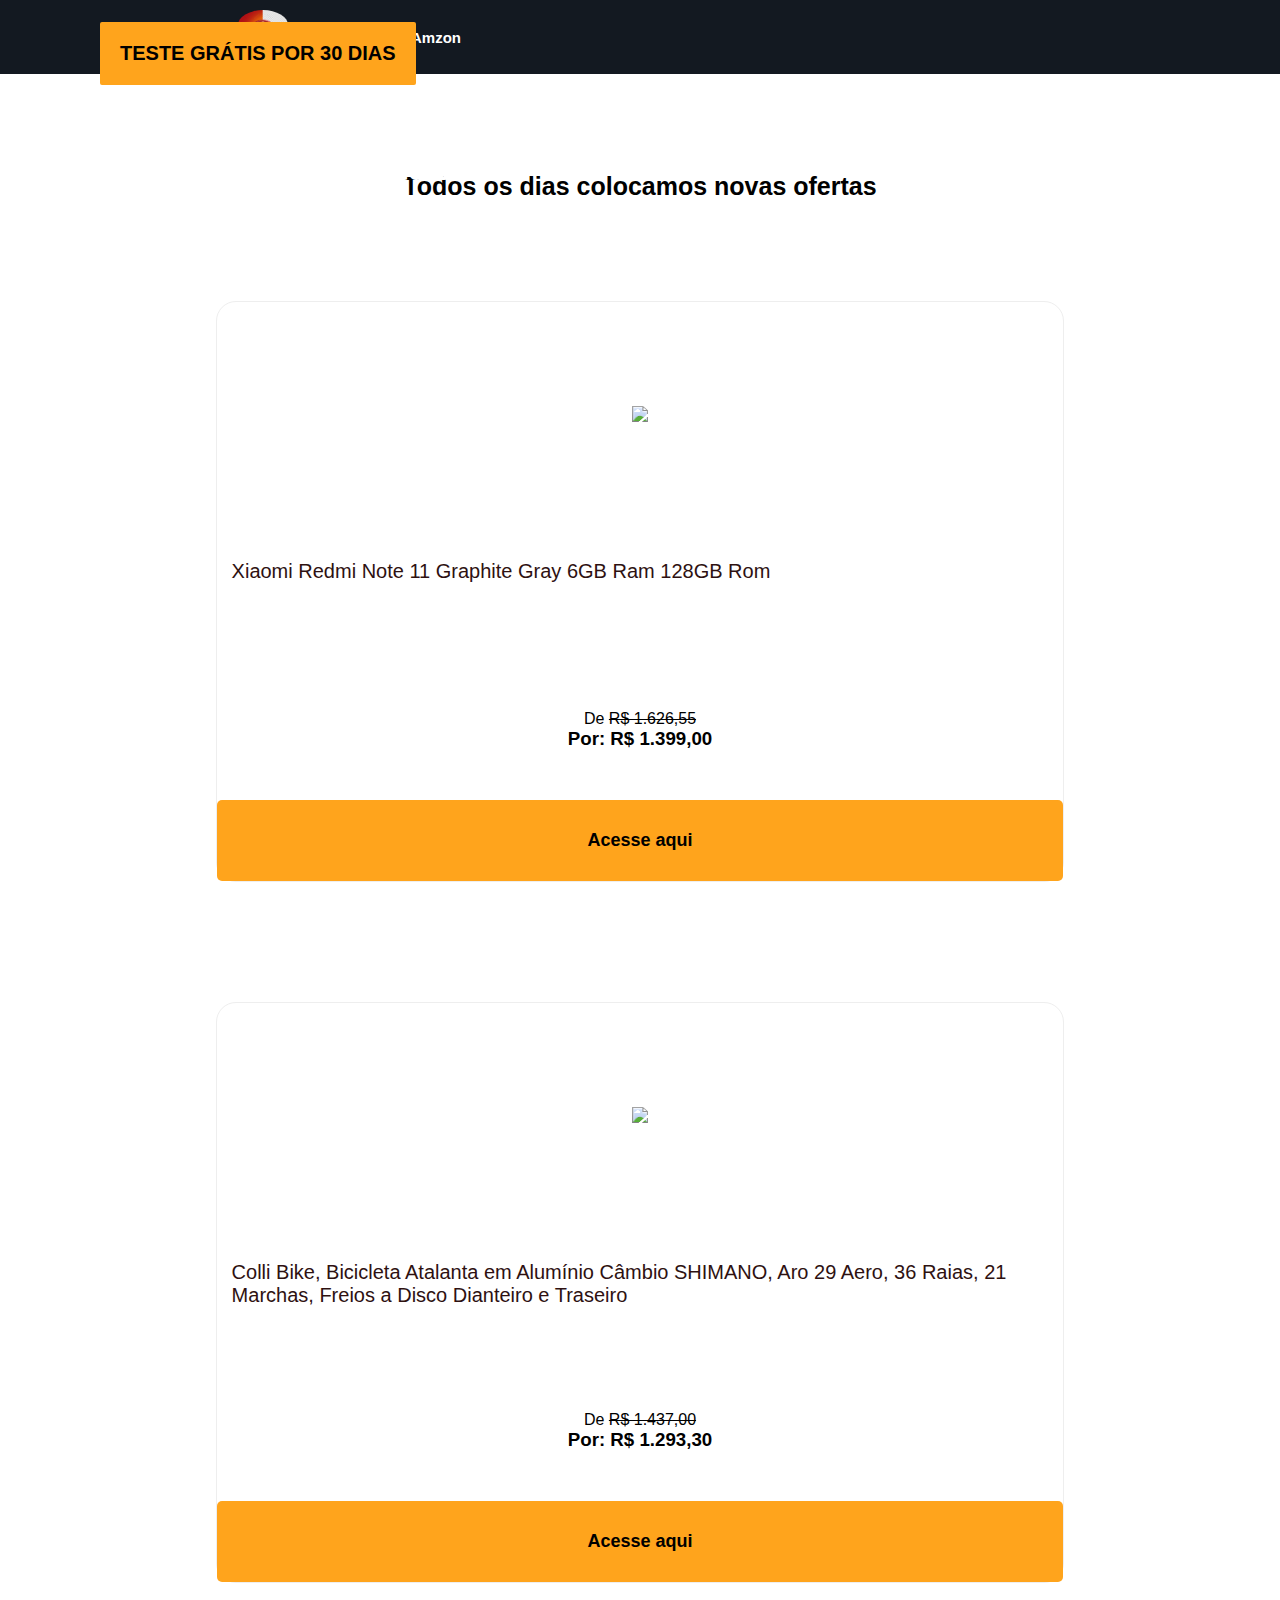
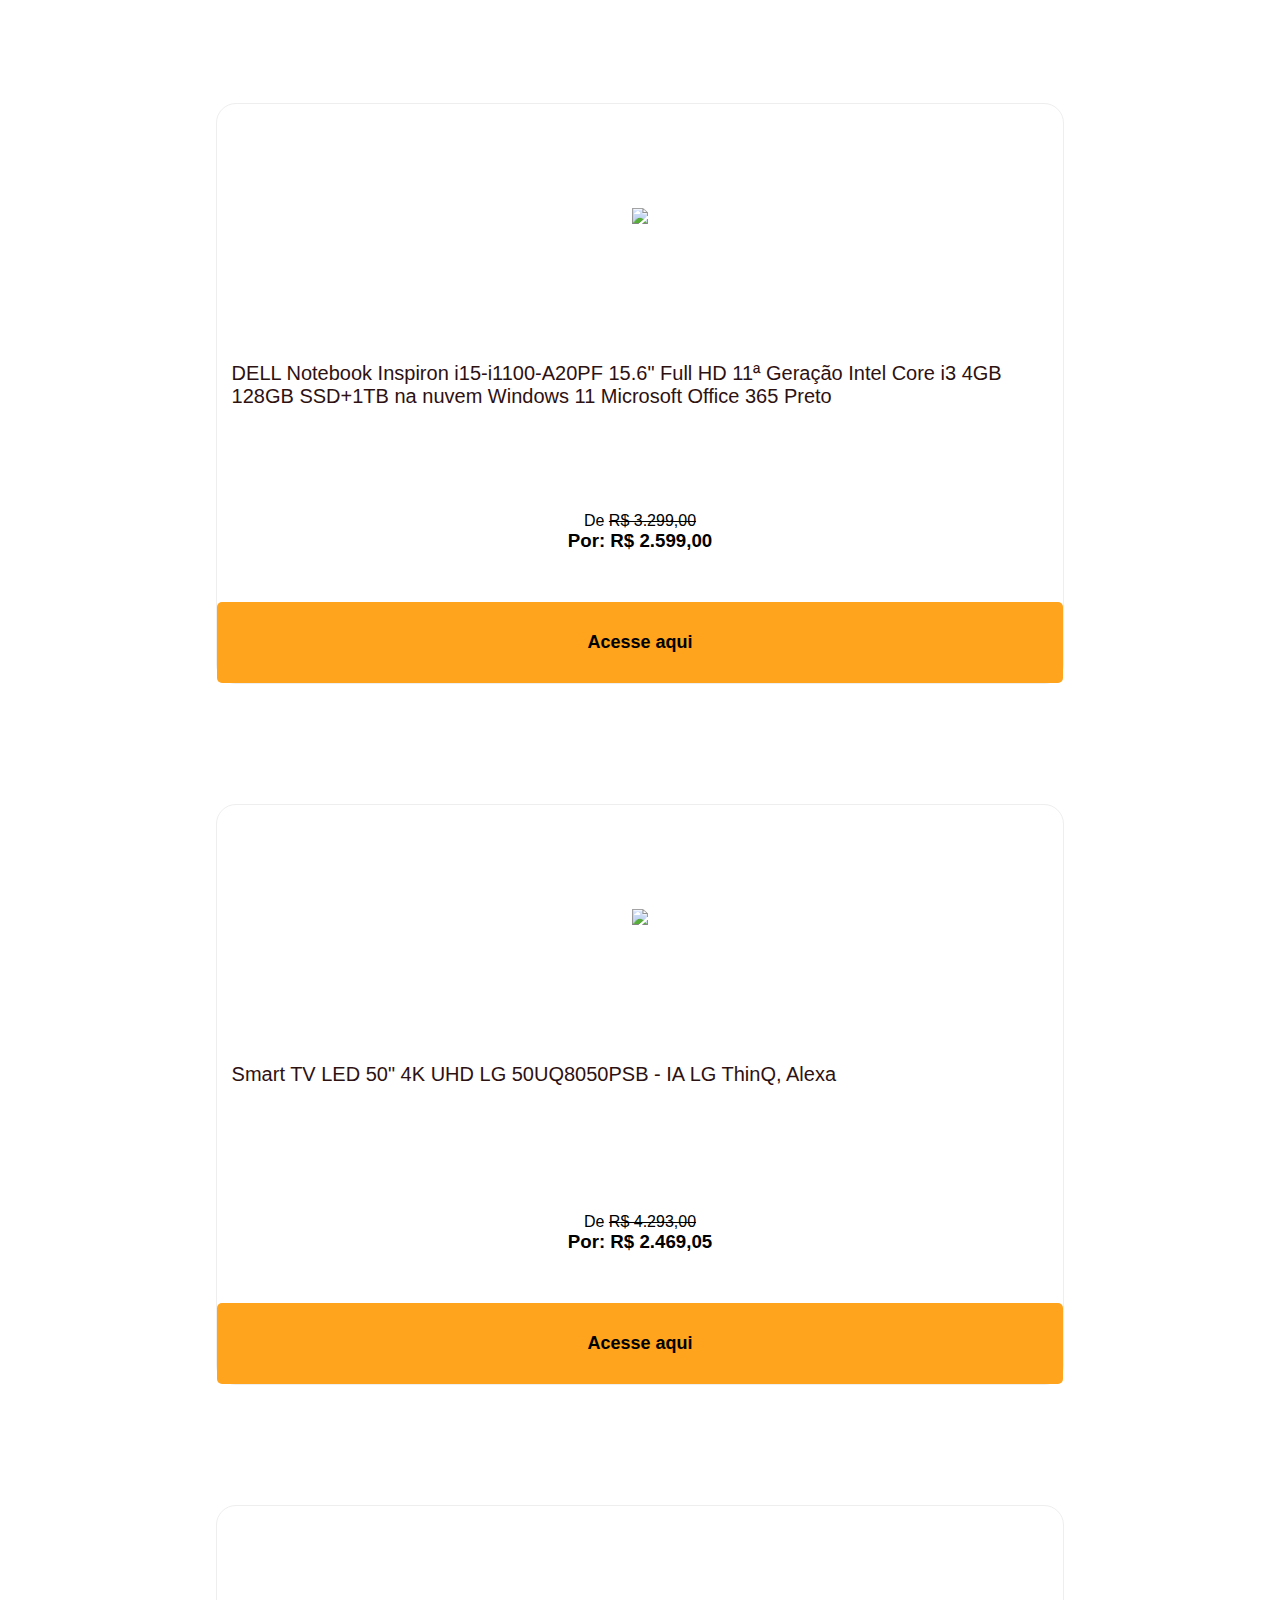
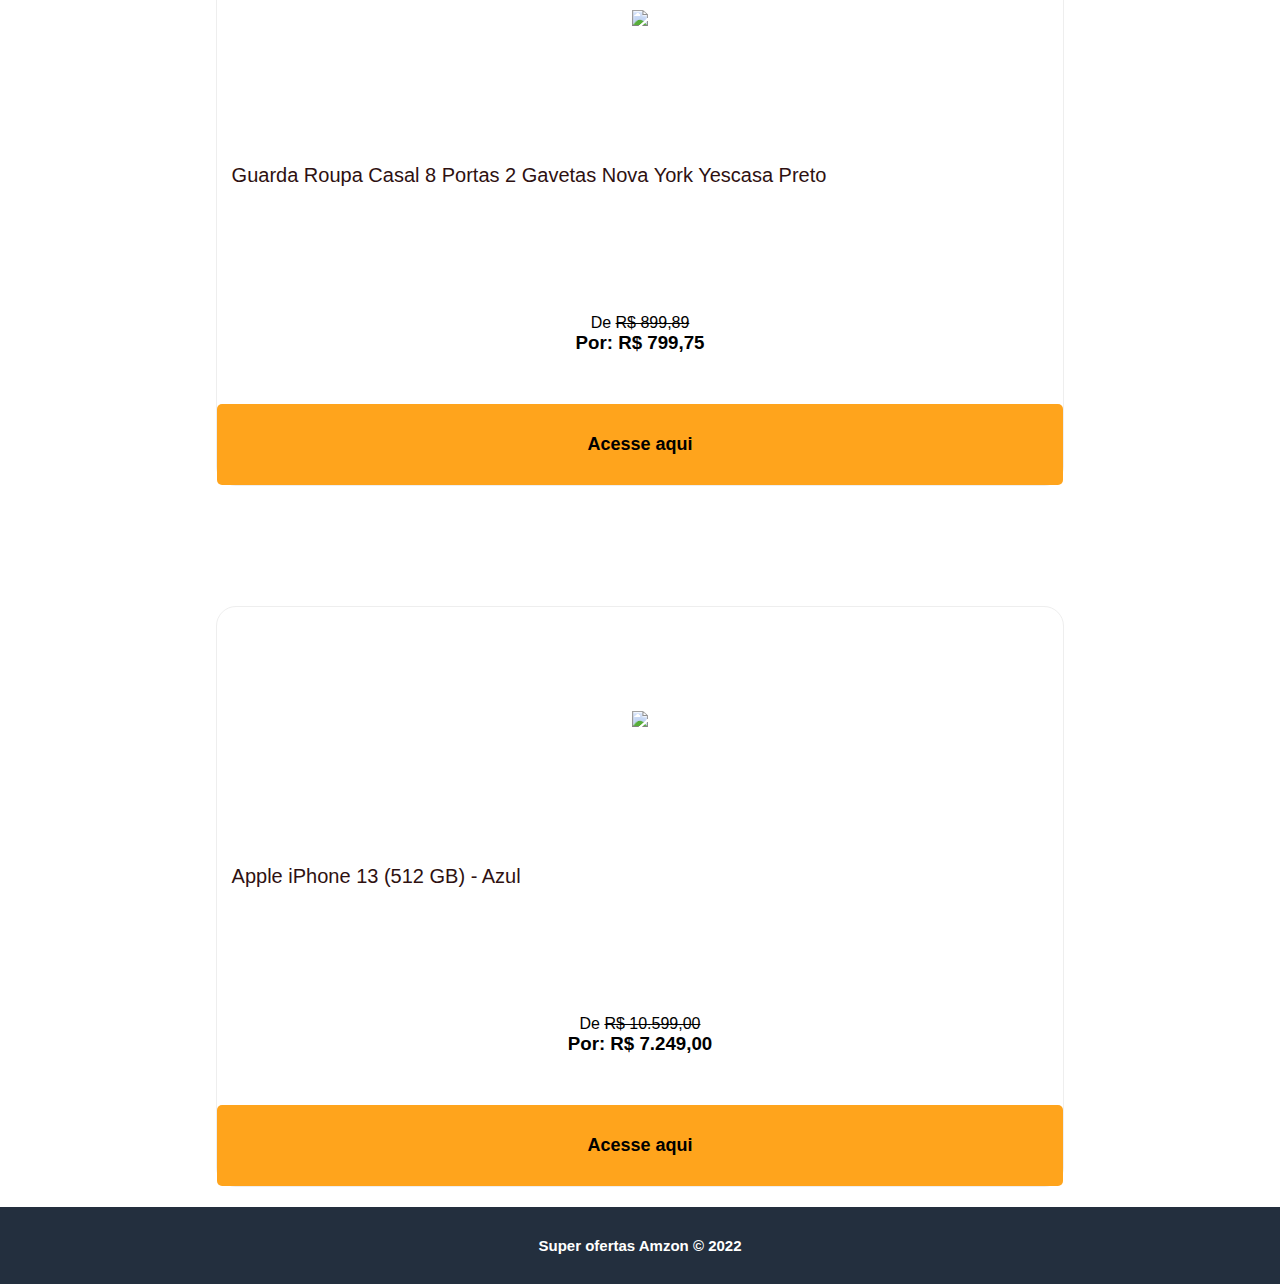
==== index.html @ 16a6f819 "Mudança no tamanho da logo" ====
<!DOCTYPE html>
<html lang="pt-br">

<head>
    <meta charset="UTF-8">
    <meta http-equiv="X-UA-Compatible" content="IE=edge">
    <meta name="viewport" content="width=device-width, initial-scale=1.0">
    <link rel="shortcut icon" href="/img/favicon.ico" type="image/x-icon" />
    <link rel="stylesheet" href="style.css">
    <title>Super Ofertas Amazon</title>
</head>

<body>
    <header>
        <div class="container-logo">
            <div><img class="logo-img" src="/img/logo-site.png" alt=""></div>
            <div class="logo-texto">
                <h1 style="font-size:15px ;">Super Ofertas Amzon</h1>
            </div>
        </div>
        <!--Container logo-->

        <div class="menu">
            <ul>
                <li><a href="index.html"><ion-icon name="home-outline"></ion-icon></a></li>
                <li><a href="sobre.html"><ion-icon name="information-circle-outline"></ion-icon></a></li>
            </ul>

        </div>
    </header>
        
        <div class="card-prime">
            <img class="img-prime" src="https://m.media-amazon.com/images/G/32/prime/Merchandising/2021_Graphics/BR_Prime-landing_Hero_2048x696_1._CB643850505_.jpg" alt="">
            <h1>Frete GRÁTIS ilimitado e entretenimento com o Amazon Prime </h1>
            <a href="https://amzn.to/3VxZOIE" target="_blank">Teste grátis por 30 dias</a>
        </div>


    <section class="catalogo">
        <h3 class="promo">Todos os dias colocamos novas ofertas</h3>
        <div id="produtos">
            
        </div>
        
    </section>

    <script>

        const itens = [
            {
                id: 0,
                nome: 'Xiaomi Redmi Note 11 Graphite Gray 6GB Ram 128GB Rom',
                img: 'https://m.media-amazon.com/images/I/51e3KdrHuCL._AC_SX679_.jpg',
                valorAntes: 'R$ 1.626,55',
                valorAtual: 'R$ 1.399,00',
                url: 'https://amzn.to/3VL67sl'
            },
            {
                id: 1,
                nome: 'Colli Bike, Bicicleta Atalanta em Alumínio Câmbio SHIMANO, Aro 29 Aero, 36 Raias, 21 Marchas, Freios a Disco Dianteiro e Traseiro',
                img: 'https://m.media-amazon.com/images/I/81ULJWAMeNL._AC_SX522_.jpg',
                valorAntes: 'R$ 1.437,00',
                valorAtual: 'R$ 1.293,30',
                url: 'https://amzn.to/3iyf5eb'
            },
            {
                id: 2,
                nome: 'DELL Notebook Inspiron i15-i1100-A20PF 15.6" Full HD 11ª Geração Intel Core i3 4GB 128GB SSD+1TB na nuvem Windows 11 Microsoft Office 365 Preto',
                img: 'https://m.media-amazon.com/images/I/61OMkYOtpFL._AC_SX679_.jpg',
                valorAntes: 'R$ 3.299,00',
                valorAtual: 'R$ 2.599,00',
                url: 'https://amzn.to/3B6YDIm'
            },
            {
                id: 3,
                nome: 'Smart TV LED 50" 4K UHD LG 50UQ8050PSB - IA LG ThinQ, Alexa',
                img: 'https://m.media-amazon.com/images/I/71BN+Zw9I0L._AC_SX679_.jpg',
                valorAntes: 'R$ 4.293,00',
                valorAtual: 'R$ 2.469,05',
                url: 'https://amzn.to/3OV8eaM'
            },
            {
                id: 4,
                nome: 'Guarda Roupa Casal 8 Portas 2 Gavetas Nova York Yescasa Preto',
                img: 'https://m.media-amazon.com/images/I/611hmoFckfL._AC_SX522_.jpg',
                valorAntes: 'R$ 899,89',
                valorAtual: 'R$ 799,75',
                url: 'https://amzn.to/3XKSPOp'
                
            },
            {
                id: 5,
                nome: 'Apple iPhone 13 (512 GB) - Azul',
                img: 'https://m.media-amazon.com/images/I/41NJziOSFvL._AC_SX679_.jpg',
                valorAntes: 'R$ 10.599,00',
                valorAtual: 'R$ 7.249,00',
                url: 'https://amzn.to/3isZkFk'
            },
        ]


        inicializarLoja = () => {
            var containerProdutos = document.getElementById('produtos')
            itens.map((val) => {
                containerProdutos.innerHTML += `
                
                <div class="produto-single">
                    <div class= "card-img">
                        <img class= "img-site" src="`+ val.img + `">
                    </div>
                    <p class= "valNome">`+ val.nome + `</p>
                    <h4 style= "margin-top: 70px; font-weight: 300; ">De <s>`+ val.valorAntes +`</s></h4>
                    <h3 style= "padding-bottom: 50px">Por: `+val.valorAtual +`</h3>
                    <a class= "acesse-aqui" href="`+ val.url +`" target= _blank>Acesse aqui </a>
                </div>
                
                `
            })
        }
        inicializarLoja();

        
    </script>
    <footer>
        <h2>Super ofertas Amzon © 2022</h2>

    </footer>
    <script type="module" src="https://unpkg.com/ionicons@5.5.2/dist/ionicons/ionicons.esm.js"></script>
    <script nomodule src="https://unpkg.com/ionicons@5.5.2/dist/ionicons/ionicons.js"></script>
    
</body>

</html>
---- style.css ----
@import url('https://fonts.cdnfonts.com/css/amazon-ember');

*{
    padding: 0;
    margin: 0;
    box-sizing: border-box;
    font-family: 'Amazon Ember Cd RC', sans-serif;
}

header{
    width: 100%;
    background-color:  #131921;
    display: flex;
    justify-content: space-around;
    align-items: center;
    

}

h2{
    background-color: #232F3E;
    padding: 10px 0;
    text-align: center;
    color: white;
}

.logo-img{
    width: 50px;
    max-width: 100%;
    height: auto;
    border-radius: 25px;
    padding: 10px 0;
}

.container-logo{
    display: flex;
    align-items: center;
}

.logo-texto{
    margin-left: 20px;
    color: white;
}

.menu li{
    display: inline-block;
    margin: 0 10px;
}

.menu li a{
    font-size: 20px;
    text-decoration: none;
    color: white;
    padding: 10px 15px;
    border-radius: 10px;}

.menu li a:hover{
    background-color: black;
    color: white;
}



#produtos {
    
    display: flex;
    flex-wrap: wrap;
    justify-content: center;
    text-align: center;
    max-width: 900px;
    margin: 0 auto;
    padding: 0 2%;
    
}

.produto-single{
    
    width: 32%;
    margin-right: 1%;
    margin-top: 100px;
    margin-bottom: 20px;
    border-radius: 20px;
    border: 1px solid rgb(238, 238, 238);
}

.produto-single p{
   display: block;
   text-align: left;
    color: #2E1111;
   padding-top: 20px;
   margin: 15px;
   height: 5em;
}

.produto-single a{
    text-decoration: none;
    color: black;
    background-color: #FFA41C;
    text-align: center;
    display: block;
    padding: 10px 0;
    font-size: 18px;
    border-radius: 5px;
    font-weight: bold;

    
}
.card-img{
    
    display: flex;
    flex-wrap: wrap;
    align-items: center;
    justify-content: center;
    width: 223px;
    height: 223px;
    margin: 0 auto;

}



.img-site{
    max-width: 100%;
    max-height: 100%;
   
    
}

.valNome{
    font-size: 20px;
    font-stretch: extra-condensed;
}


.promo{
    text-align: center;
    margin-top: 80px;
    font-size: 25px;
  
}

.card-prime{
    
    position: relative;
    display: inline-block;
    width: 100%;
}


.img-prime{
    max-width: 100%;
    height: auto;
}

.card-prime h1{
    position: absolute;
    font-size: 30px;
    top: 50px;
    padding: 20px;
    width: 600px;
    text-align: left;
    color: white;
    font-size: 40px;

}

.card-prime a{
    max-width: 100%;
    position: absolute;
    left: 100px;
    bottom: 40%;
    text-decoration: none;
    background-color: #FFA41C;
    color:black ;
    padding: 20px;
    border-radius: 2px;
    text-transform: uppercase;
    font-weight: bold;
    font-size: 20px;
}


footer{
background-color: #232F3E;
text-align: center;
color: white;
padding: 20px;
}

footer h2{
    font-size: 15px;

}



@media screen and (max-width: 1300px){
    .produto-single{
        width: 100%;
        margin-right: 0;
    
    }
    *{
        max-width: 100%;
        margin-right: 0;
    }
    .img-prime{
        max-width: 100%;
        height: 700px;
        background-size: cover;
        
    }
    .produto-single a{
        padding: 30px;
    }
    .menu li a{
        display: inline-block;
    }
    
}
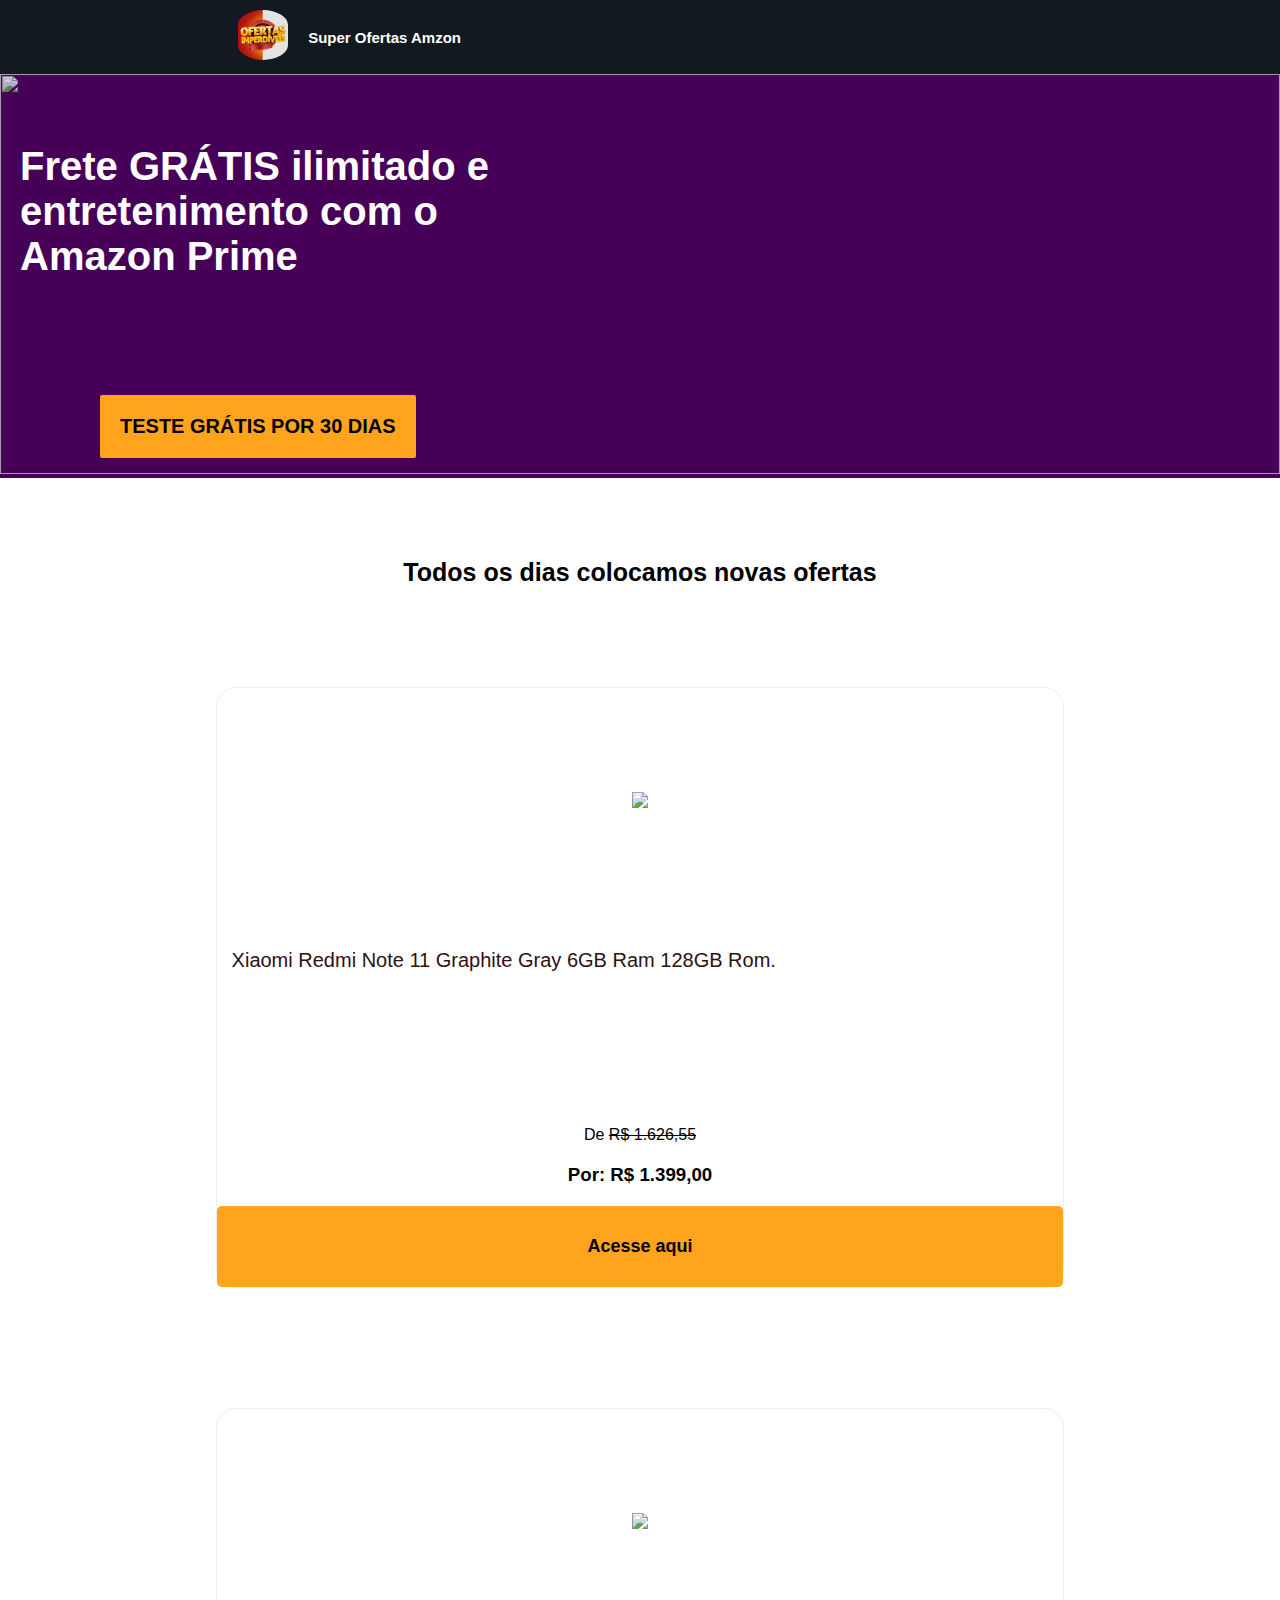
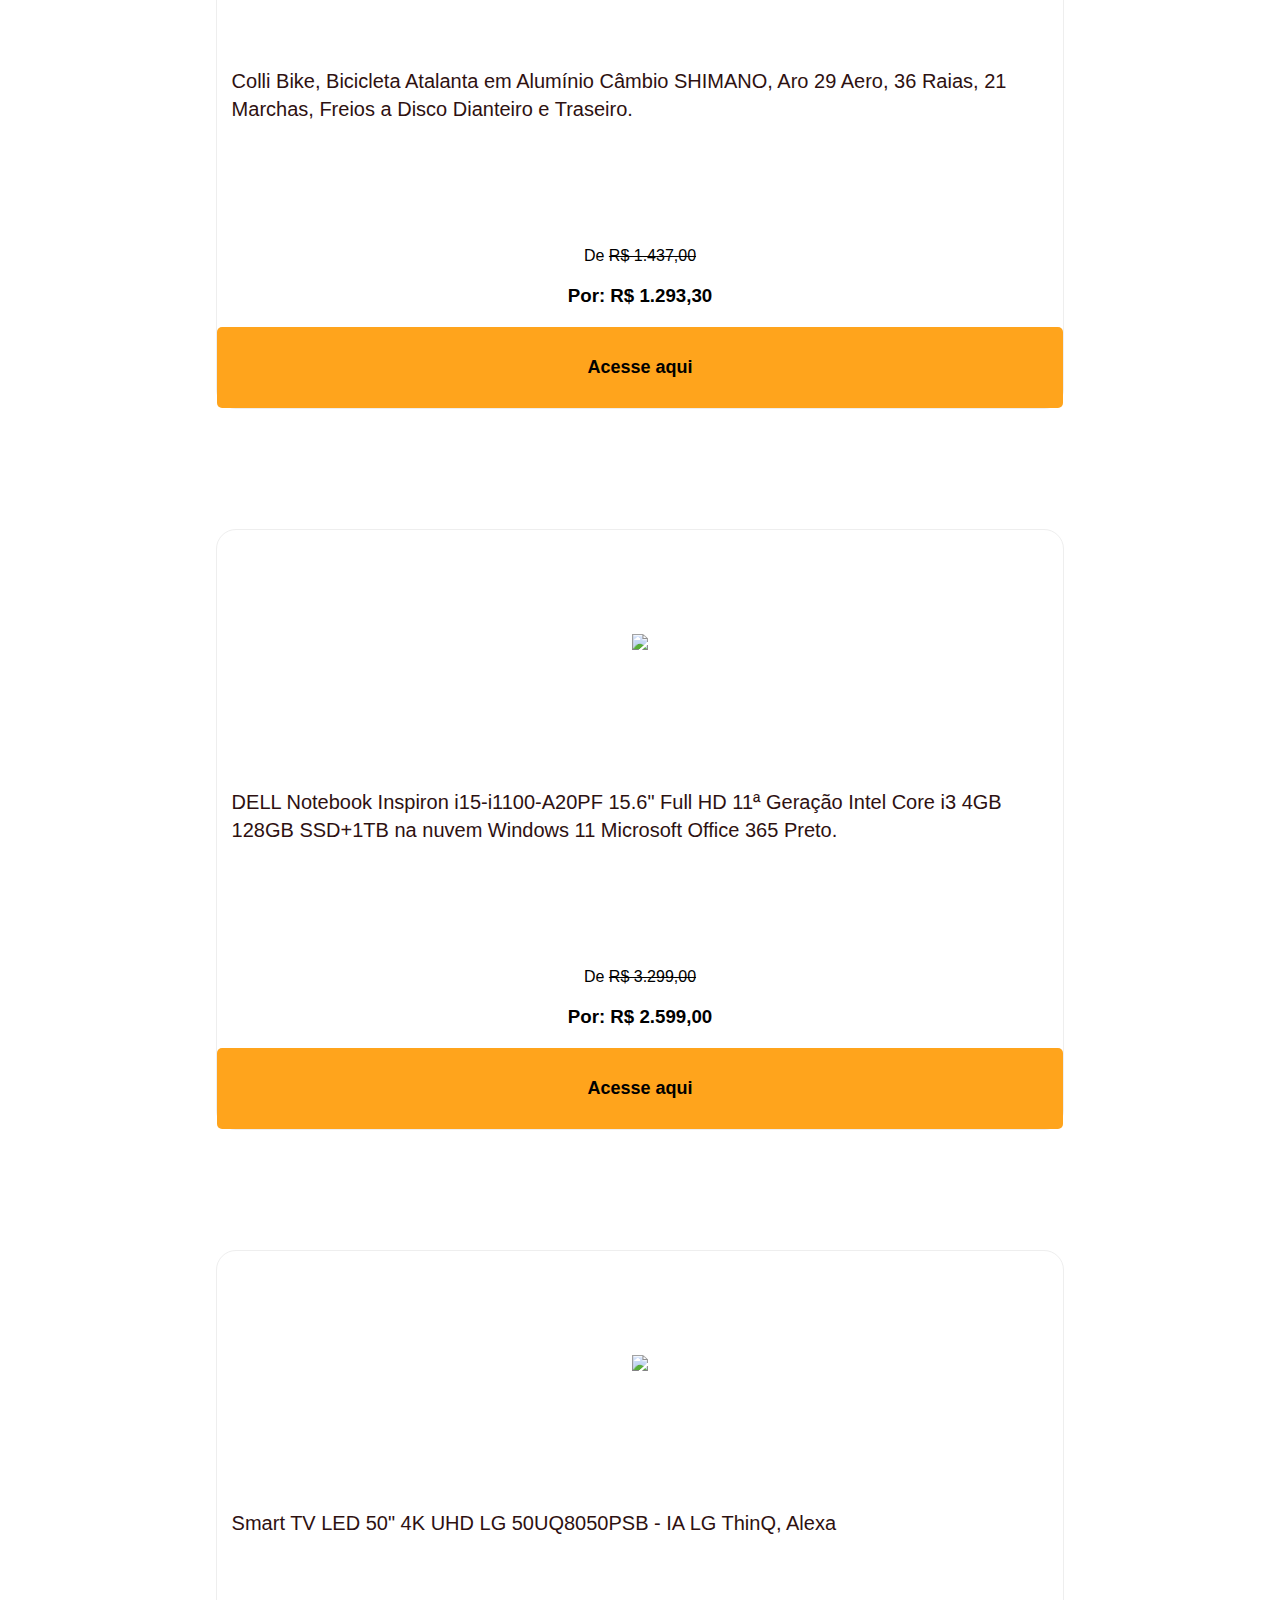
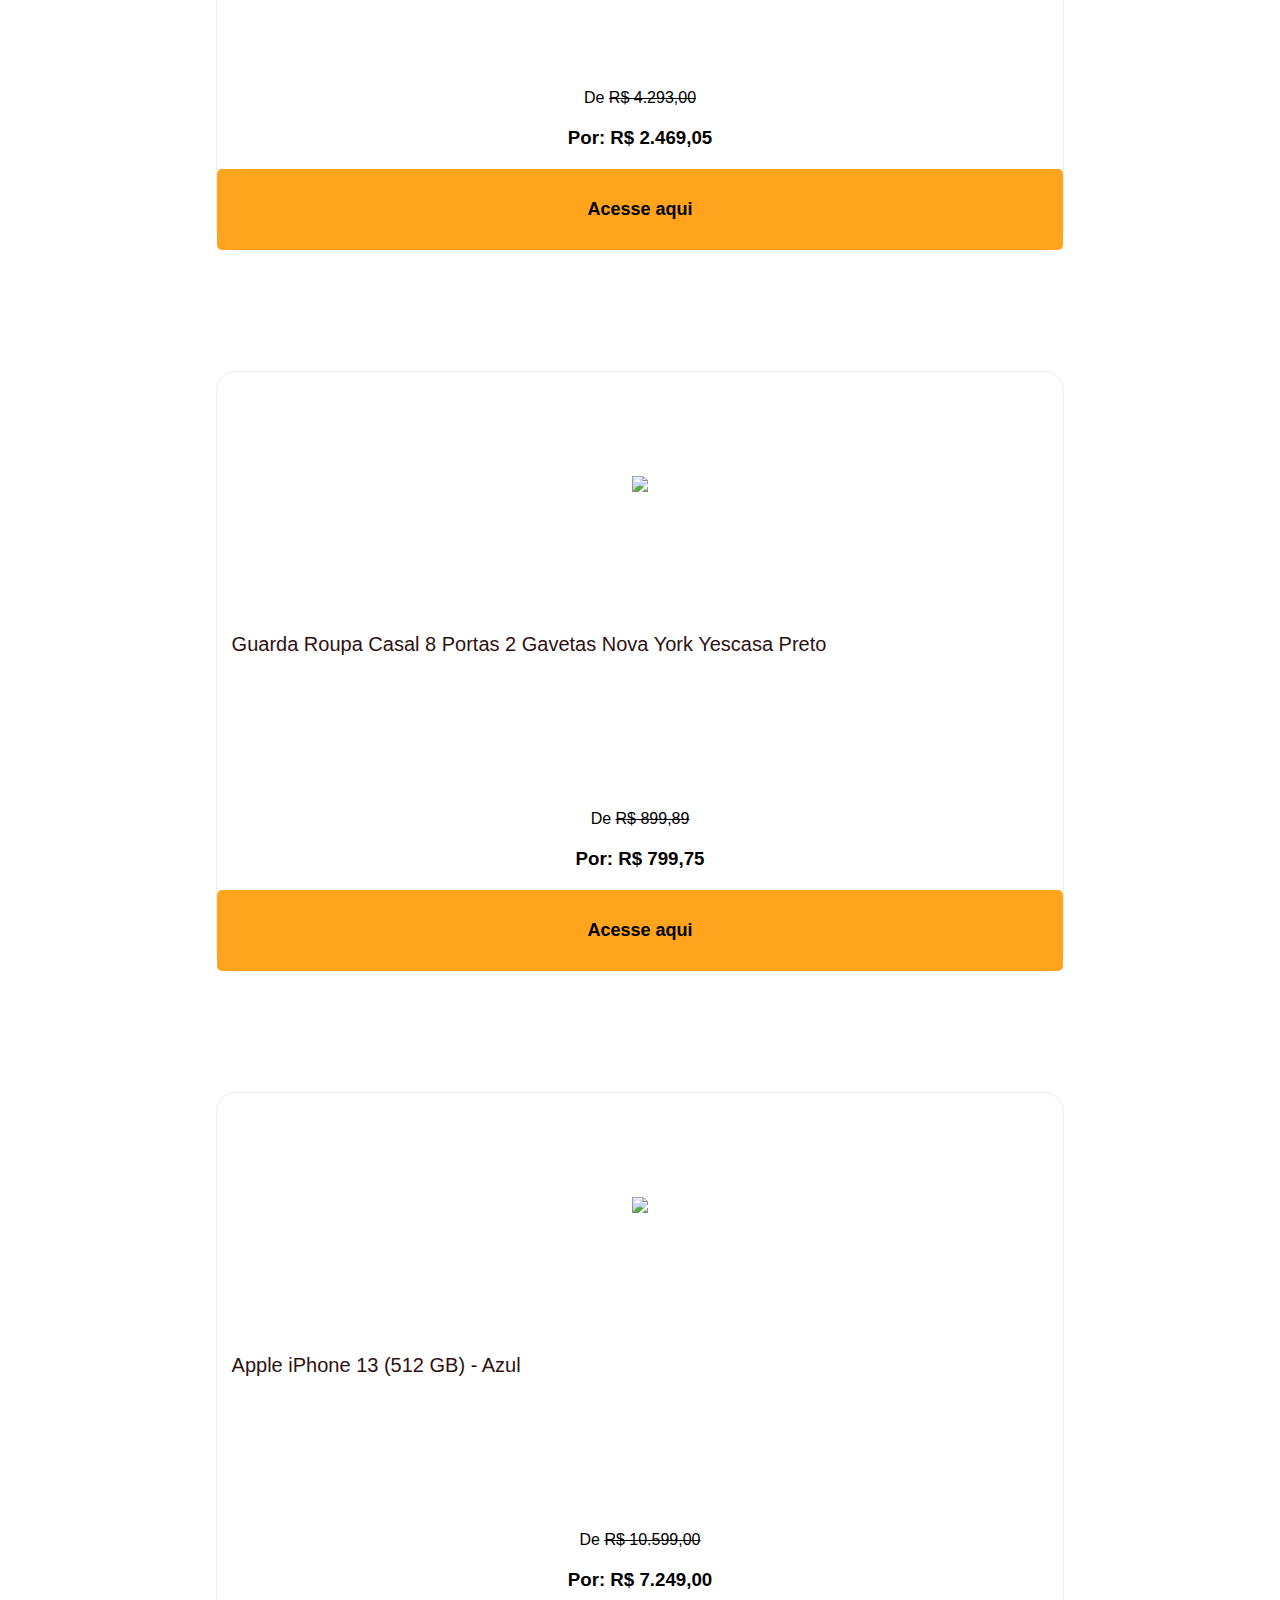
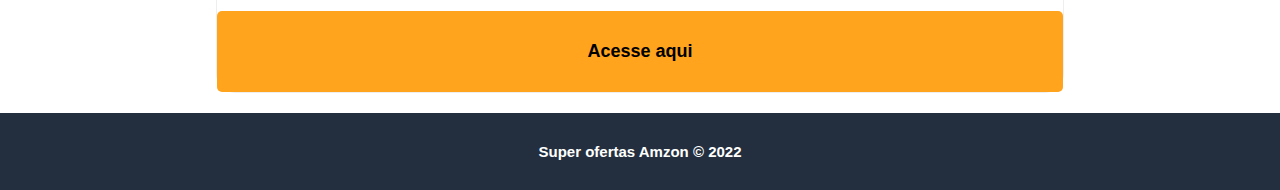
==== commit d6638ae3: "Mudança de linha" ====
--- a/index.html
+++ b/index.html
@@ -49,7 +49,7 @@
         const itens = [
             {
                 id: 0,
-                nome: 'Xiaomi Redmi Note 11 Graphite Gray 6GB Ram 128GB Rom',
+                nome: 'Xiaomi Redmi Note 11 Graphite Gray 6GB Ram 128GB Rom.',
                 img: 'https://m.media-amazon.com/images/I/51e3KdrHuCL._AC_SX679_.jpg',
                 valorAntes: 'R$ 1.626,55',
                 valorAtual: 'R$ 1.399,00',
@@ -57,7 +57,7 @@
             },
             {
                 id: 1,
-                nome: 'Colli Bike, Bicicleta Atalanta em Alumínio Câmbio SHIMANO, Aro 29 Aero, 36 Raias, 21 Marchas, Freios a Disco Dianteiro e Traseiro',
+                nome: 'Colli Bike, Bicicleta Atalanta em Alumínio Câmbio SHIMANO, Aro 29 Aero, 36 Raias, 21 Marchas, Freios a Disco Dianteiro e Traseiro.',
                 img: 'https://m.media-amazon.com/images/I/81ULJWAMeNL._AC_SX522_.jpg',
                 valorAntes: 'R$ 1.437,00',
                 valorAtual: 'R$ 1.293,30',
@@ -65,7 +65,7 @@
             },
             {
                 id: 2,
-                nome: 'DELL Notebook Inspiron i15-i1100-A20PF 15.6" Full HD 11ª Geração Intel Core i3 4GB 128GB SSD+1TB na nuvem Windows 11 Microsoft Office 365 Preto',
+                nome: 'DELL Notebook Inspiron i15-i1100-A20PF 15.6" Full HD 11ª Geração Intel Core i3 4GB 128GB SSD+1TB na nuvem Windows 11 Microsoft Office 365 Preto.',
                 img: 'https://m.media-amazon.com/images/I/61OMkYOtpFL._AC_SX679_.jpg',
                 valorAntes: 'R$ 3.299,00',
                 valorAtual: 'R$ 2.599,00',
@@ -109,8 +109,8 @@
                         <img class= "img-site" src="`+ val.img + `">
                     </div>
                     <p class= "valNome">`+ val.nome + `</p>
-                    <h4 style= "margin-top: 70px; font-weight: 300; ">De <s>`+ val.valorAntes +`</s></h4>
-                    <h3 style= "padding-bottom: 50px">Por: `+val.valorAtual +`</h3>
+                    <h4 style= "margin-top: 100px; font-weight: 300; ">De <s>`+ val.valorAntes +`</s></h4>
+                    <h3 style= "margin-top: 20px; margin-bottom: 20px">Por: `+val.valorAtual +`</h3>
                     <a class= "acesse-aqui" href="`+ val.url +`" target= _blank>Acesse aqui </a>
                 </div>
                 
--- a/style.css
+++ b/style.css
@@ -128,8 +128,10 @@
 
 .valNome{
     font-size: 20px;
-    font-stretch: extra-condensed;
-}
+    line-height: 1.4;
+
+}
+
 
 
 .promo{
@@ -140,7 +142,7 @@
 }
 
 .card-prime{
-    
+    background-color: rgb(71, 0, 88);
     position: relative;
     display: inline-block;
     width: 100%;
@@ -150,6 +152,7 @@
 .img-prime{
     max-width: 100%;
     height: auto;
+    opacity: 0.8;
 }
 
 .card-prime h1{
@@ -203,10 +206,16 @@
     *{
         max-width: 100%;
         margin-right: 0;
+        
+    }
+    .card-prime a{
+        
+        bottom: 20px;
     }
     .img-prime{
-        max-width: 100%;
-        height: 700px;
+        
+        width: 100%;
+        height: 400px;
         background-size: cover;
         
     }
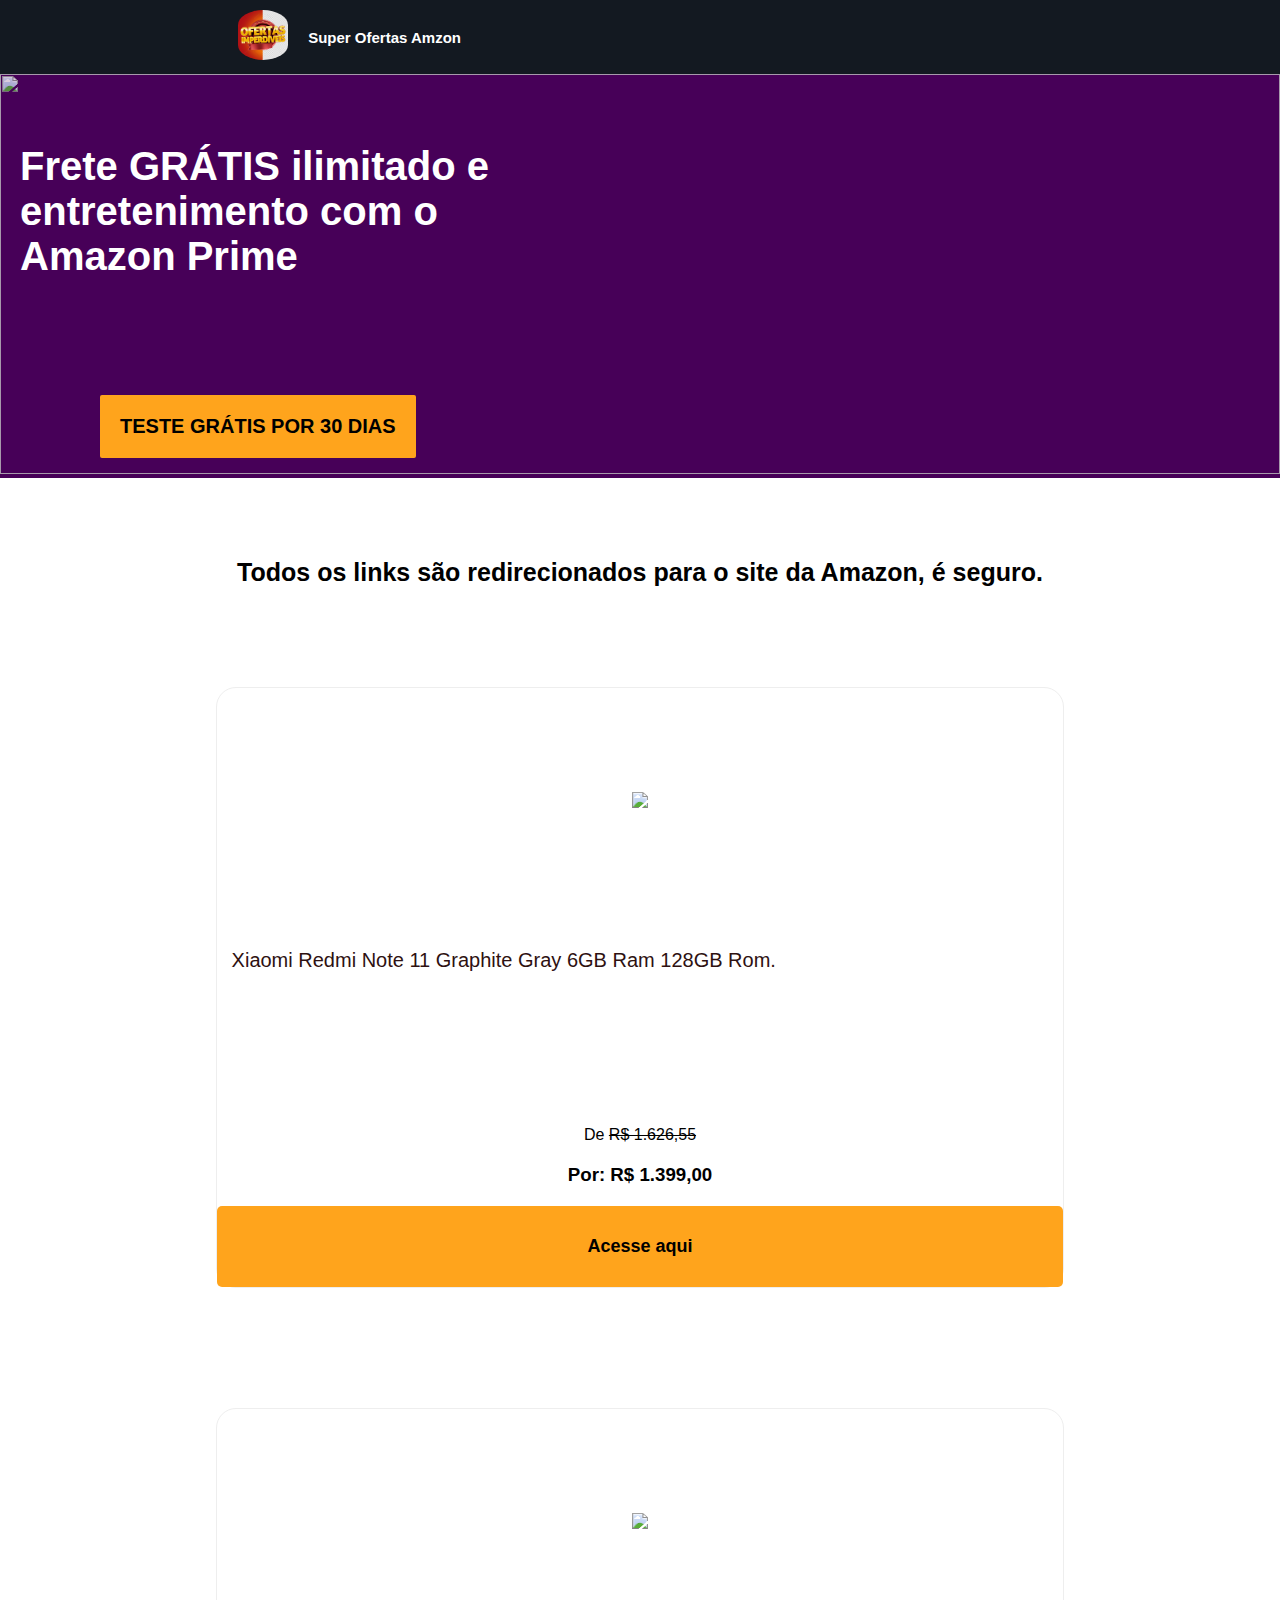
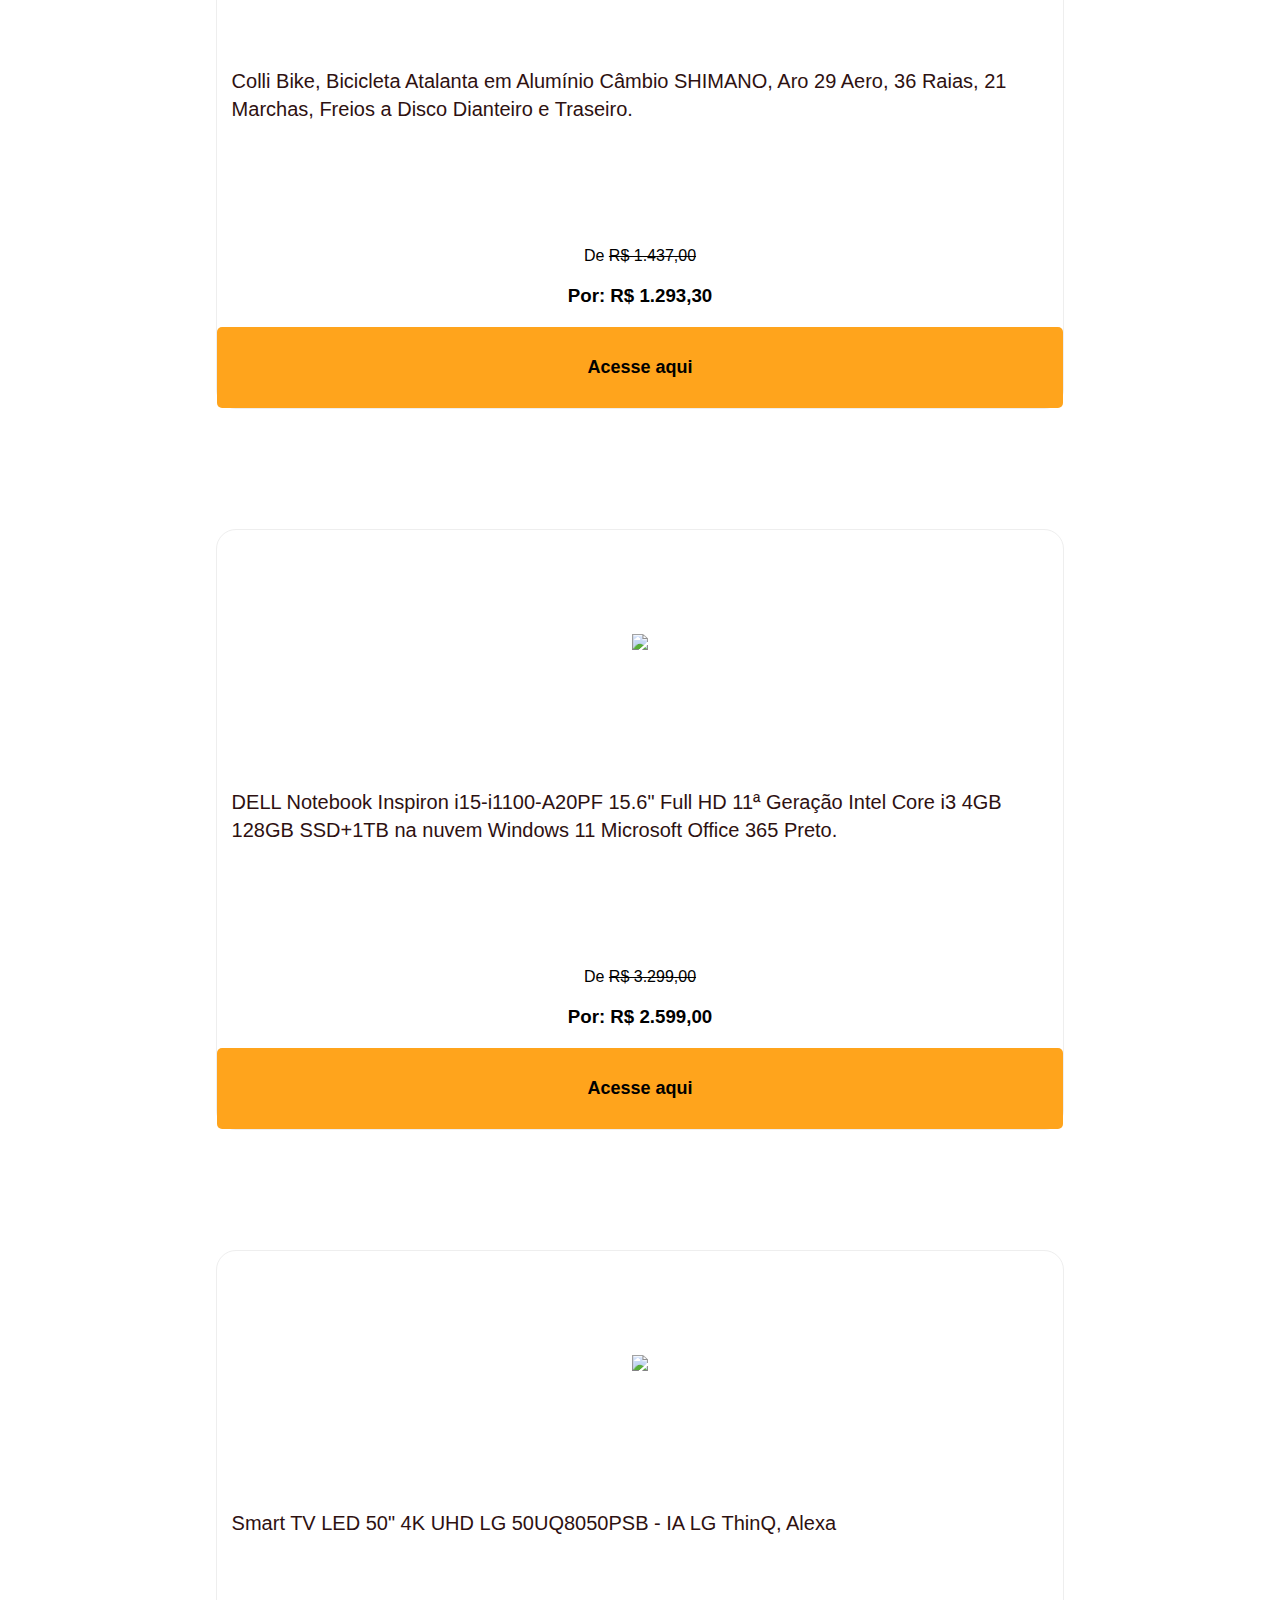
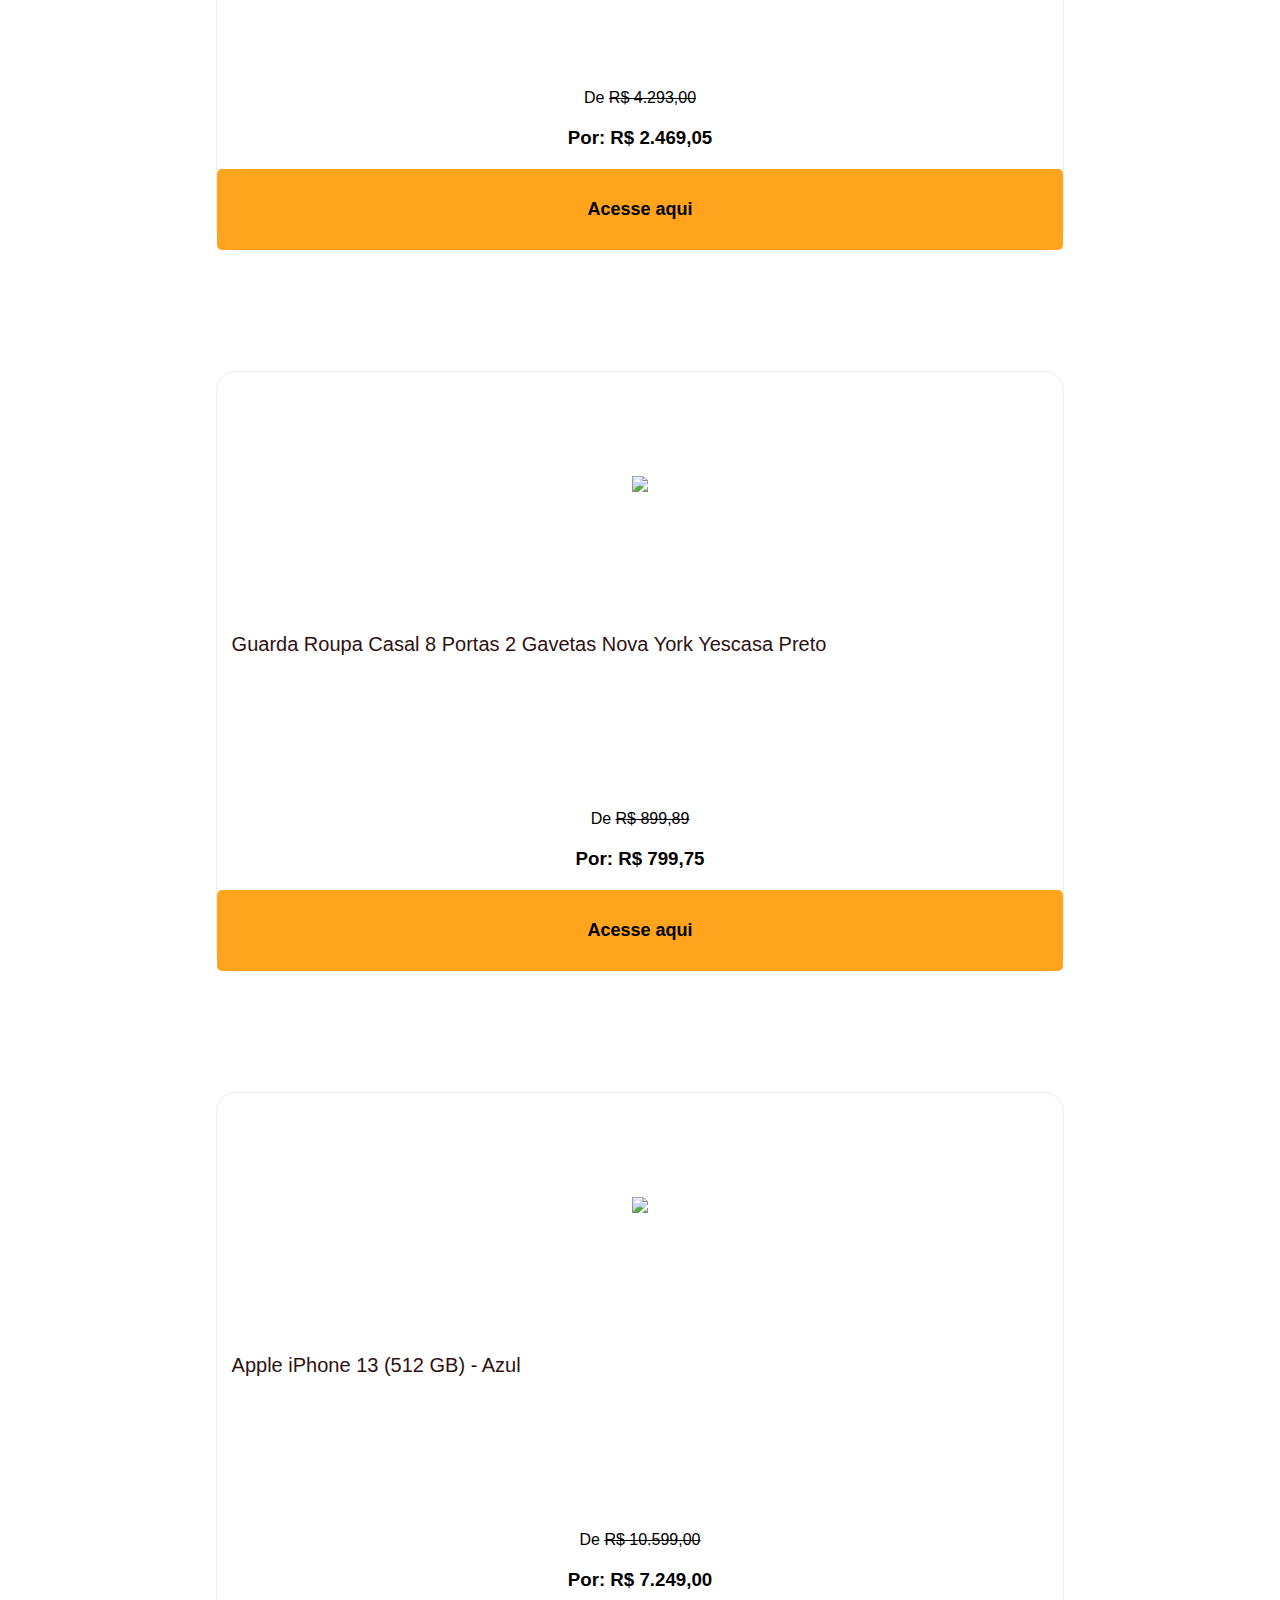
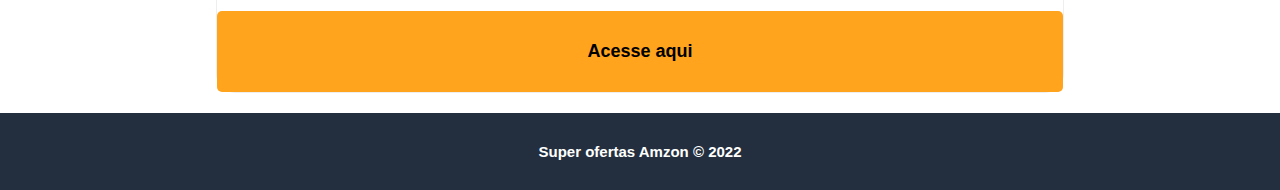
==== commit 21b10011: "A" ====
--- a/index.html
+++ b/index.html
@@ -13,9 +13,9 @@
 <body>
     <header>
         <div class="container-logo">
-            <div><img class="logo-img" src="/img/logo-site.png" alt=""></div>
+            <div><a href="index.html"><img class="logo-img" src="/img/logo-site.png" alt=""></a></div>
             <div class="logo-texto">
-                <h1 style="font-size:15px ;">Super Ofertas Amzon</h1>
+                <a style="text-decoration: none; color: white;" href="index.html"><h1 style="font-size:15px ;">Super Ofertas Amzon</h1></a>
             </div>
         </div>
         <!--Container logo-->
@@ -37,7 +37,7 @@
 
 
     <section class="catalogo">
-        <h3 class="promo">Todos os dias colocamos novas ofertas</h3>
+        <h3 class="promo">Todos os links são redirecionados para o site da Amazon, é seguro.</h3>
         <div id="produtos">
             
         </div>
--- a/style.css
+++ b/style.css
@@ -102,6 +102,7 @@
     font-size: 18px;
     border-radius: 5px;
     font-weight: bold;
+    cursor: pointer;
 
     
 }
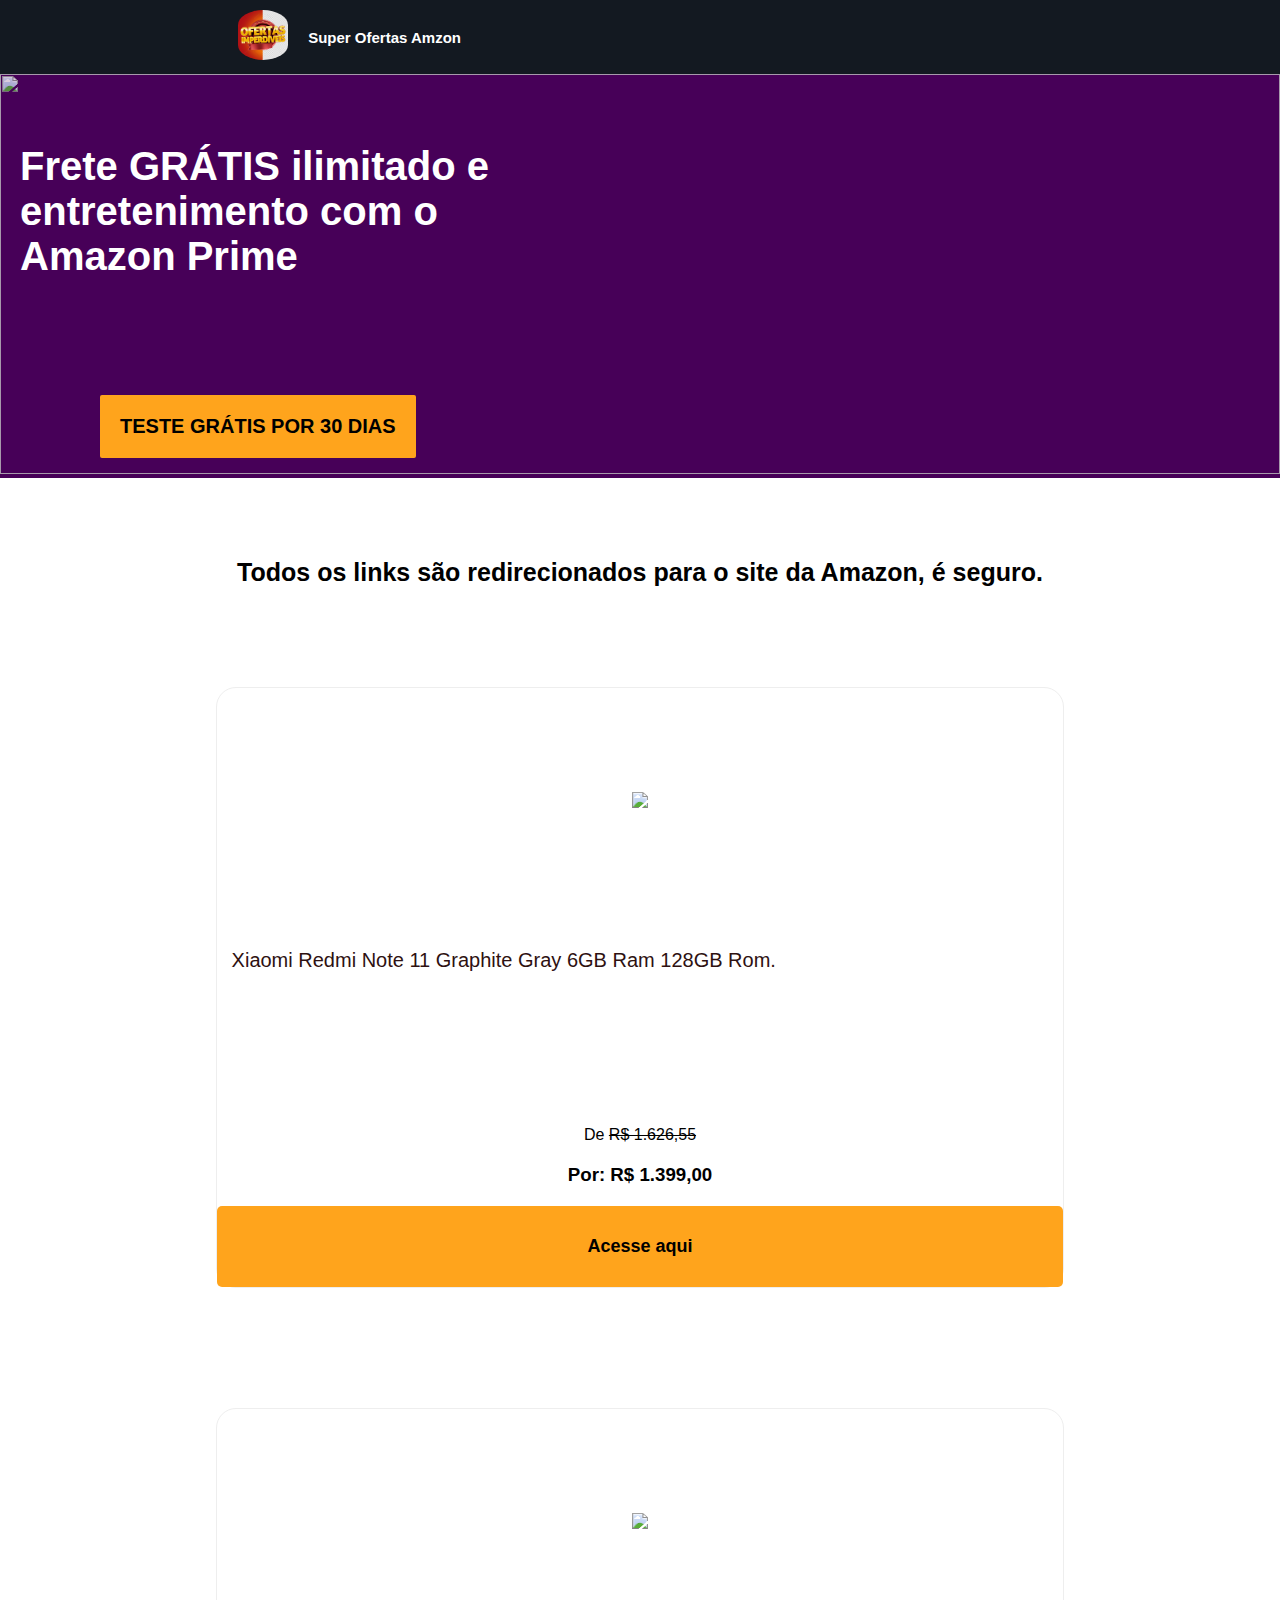
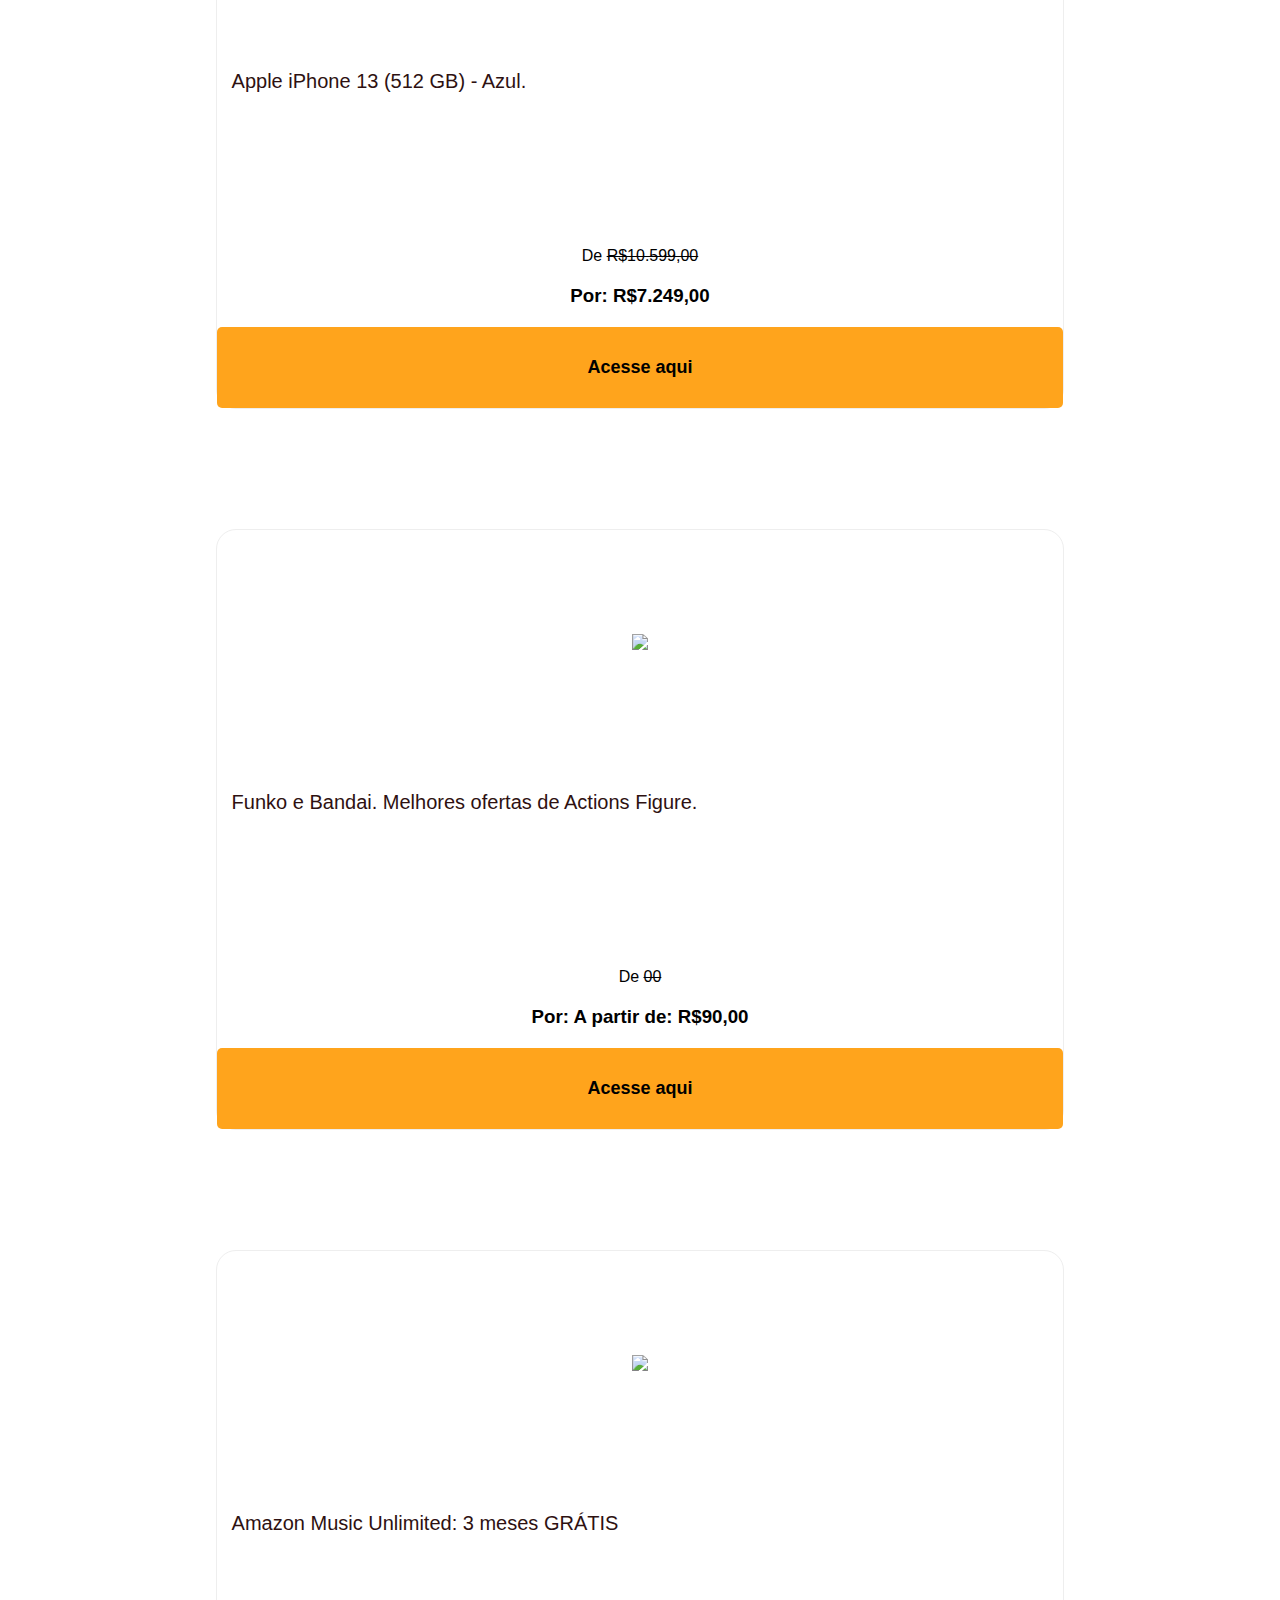
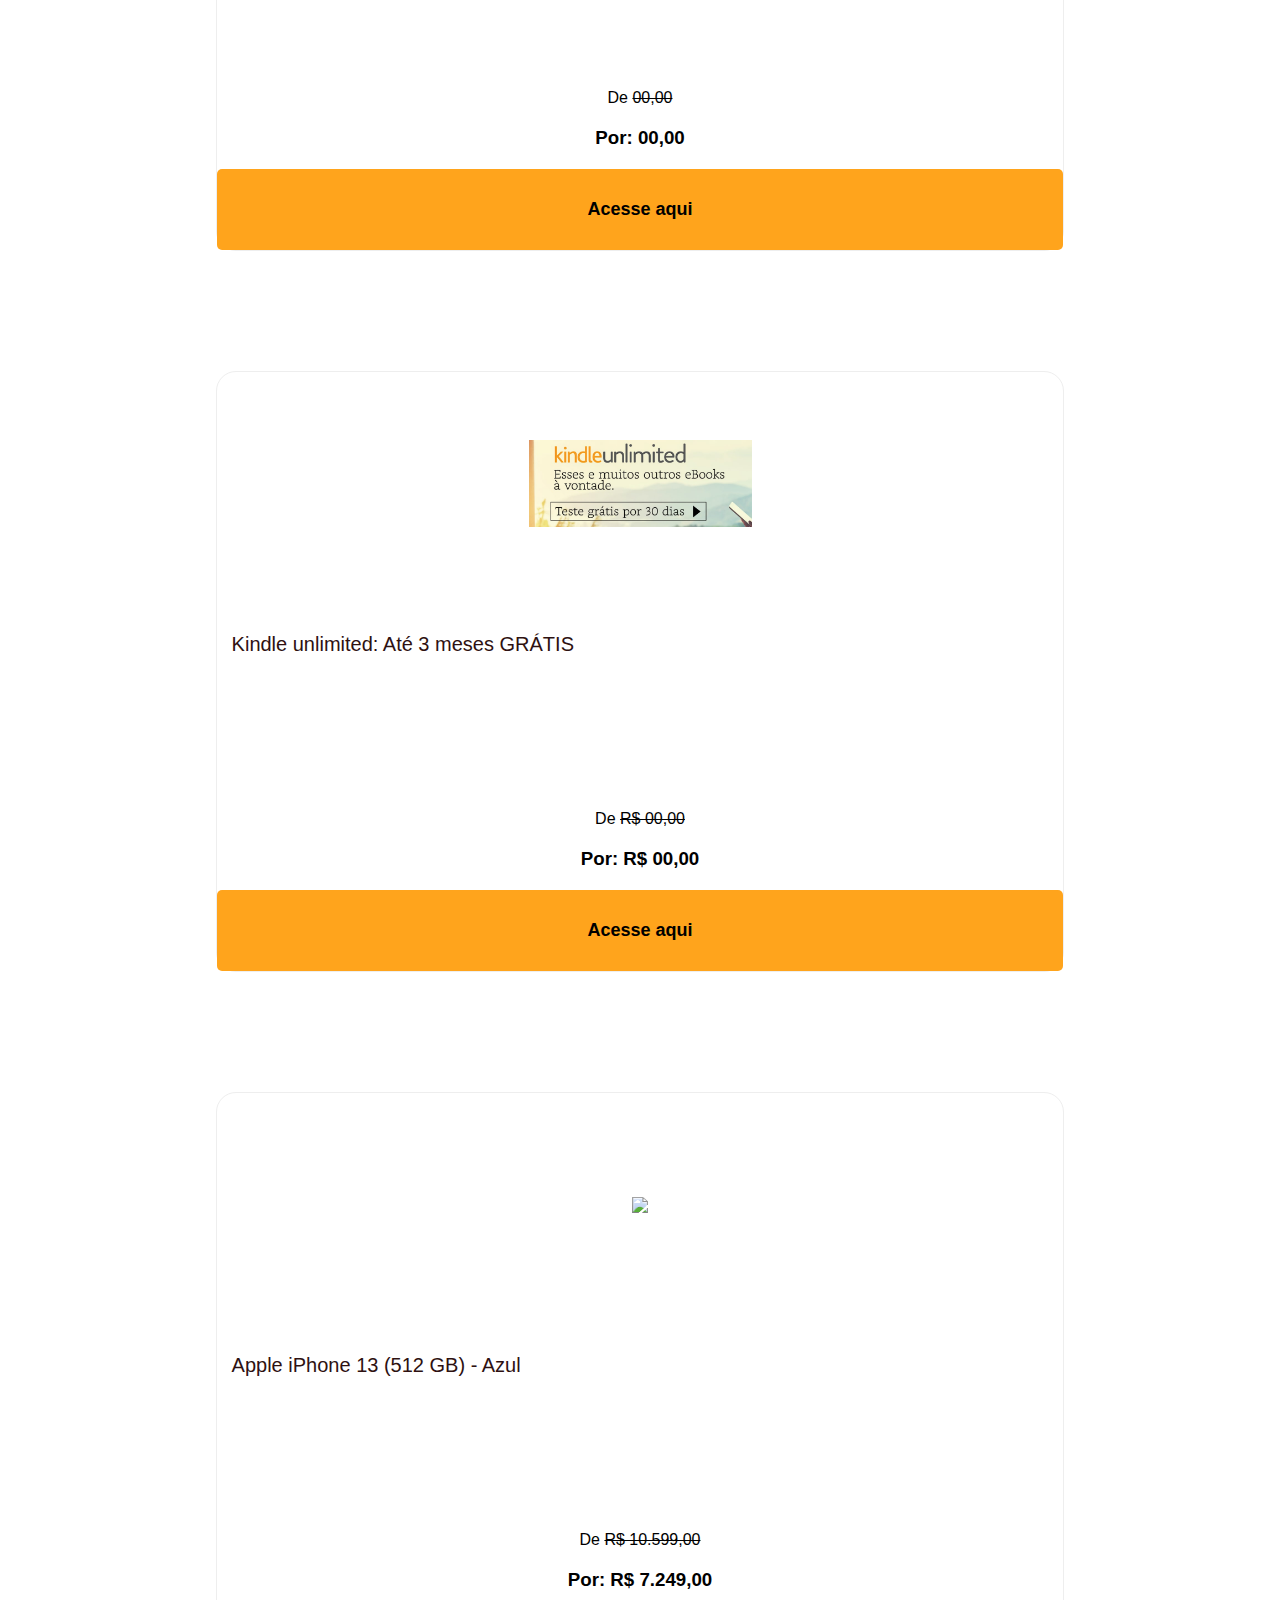
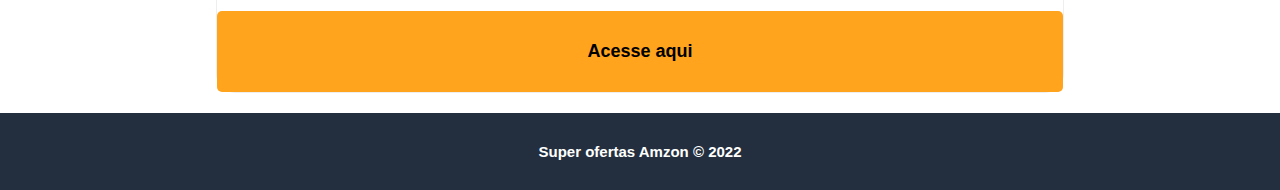
==== commit 08b87fab: "Mundança de produtos" ====
--- a/index.html
+++ b/index.html
@@ -57,35 +57,35 @@
             },
             {
                 id: 1,
-                nome: 'Colli Bike, Bicicleta Atalanta em Alumínio Câmbio SHIMANO, Aro 29 Aero, 36 Raias, 21 Marchas, Freios a Disco Dianteiro e Traseiro.',
-                img: 'https://m.media-amazon.com/images/I/81ULJWAMeNL._AC_SX522_.jpg',
-                valorAntes: 'R$ 1.437,00',
-                valorAtual: 'R$ 1.293,30',
-                url: 'https://amzn.to/3iyf5eb'
+                nome: 'Apple iPhone 13 (512 GB) - Azul.',
+                img: 'https://m.media-amazon.com/images/I/41NJziOSFvL._AC_SX679_.jpg',
+                valorAntes: 'R$10.599,00 ',
+                valorAtual: 'R$7.249,00',
+                url: 'https://amzn.to/3F7i9FU'
             },
             {
                 id: 2,
-                nome: 'DELL Notebook Inspiron i15-i1100-A20PF 15.6" Full HD 11ª Geração Intel Core i3 4GB 128GB SSD+1TB na nuvem Windows 11 Microsoft Office 365 Preto.',
-                img: 'https://m.media-amazon.com/images/I/61OMkYOtpFL._AC_SX679_.jpg',
-                valorAntes: 'R$ 3.299,00',
-                valorAtual: 'R$ 2.599,00',
+                nome: 'Funko e Bandai. Melhores ofertas de Actions Figure.',
+                img: 'https://m.media-amazon.com/images/I/71WZxq-M4QS._AC_SX522_.jpg',
+                valorAntes: '00',
+                valorAtual: 'A partir de: R$90,00',
                 url: 'https://amzn.to/3B6YDIm'
             },
             {
                 id: 3,
-                nome: 'Smart TV LED 50" 4K UHD LG 50UQ8050PSB - IA LG ThinQ, Alexa',
-                img: 'https://m.media-amazon.com/images/I/71BN+Zw9I0L._AC_SX679_.jpg',
-                valorAntes: 'R$ 4.293,00',
-                valorAtual: 'R$ 2.469,05',
+                nome: 'Amazon Music Unlimited: 3 meses GRÁTIS',
+                img: 'https://m.media-amazon.com/images/G/32/AmazonMusic/2022/Marketing/HOLPromos/SWHOL_DMUX-7401/Associates/DV10_New/BR-PT_111022_HOL_SW_ACQ_ASC_1080x1080_CV14.jpg',
+                valorAntes: '00,00',
+                valorAtual: '00,00',
                 url: 'https://amzn.to/3OV8eaM'
             },
             {
                 id: 4,
-                nome: 'Guarda Roupa Casal 8 Portas 2 Gavetas Nova York Yescasa Preto',
-                img: 'https://m.media-amazon.com/images/I/611hmoFckfL._AC_SX522_.jpg',
-                valorAntes: 'R$ 899,89',
-                valorAtual: 'R$ 799,75',
-                url: 'https://amzn.to/3XKSPOp'
+                nome: 'Kindle unlimited: Até 3 meses GRÁTIS',
+                img: '/img/kindle.jpg',
+                valorAntes: 'R$ 00,00',
+                valorAtual: 'R$ 00,00',
+                url: 'https://amzn.to/3XWwNrM'
                 
             },
             {
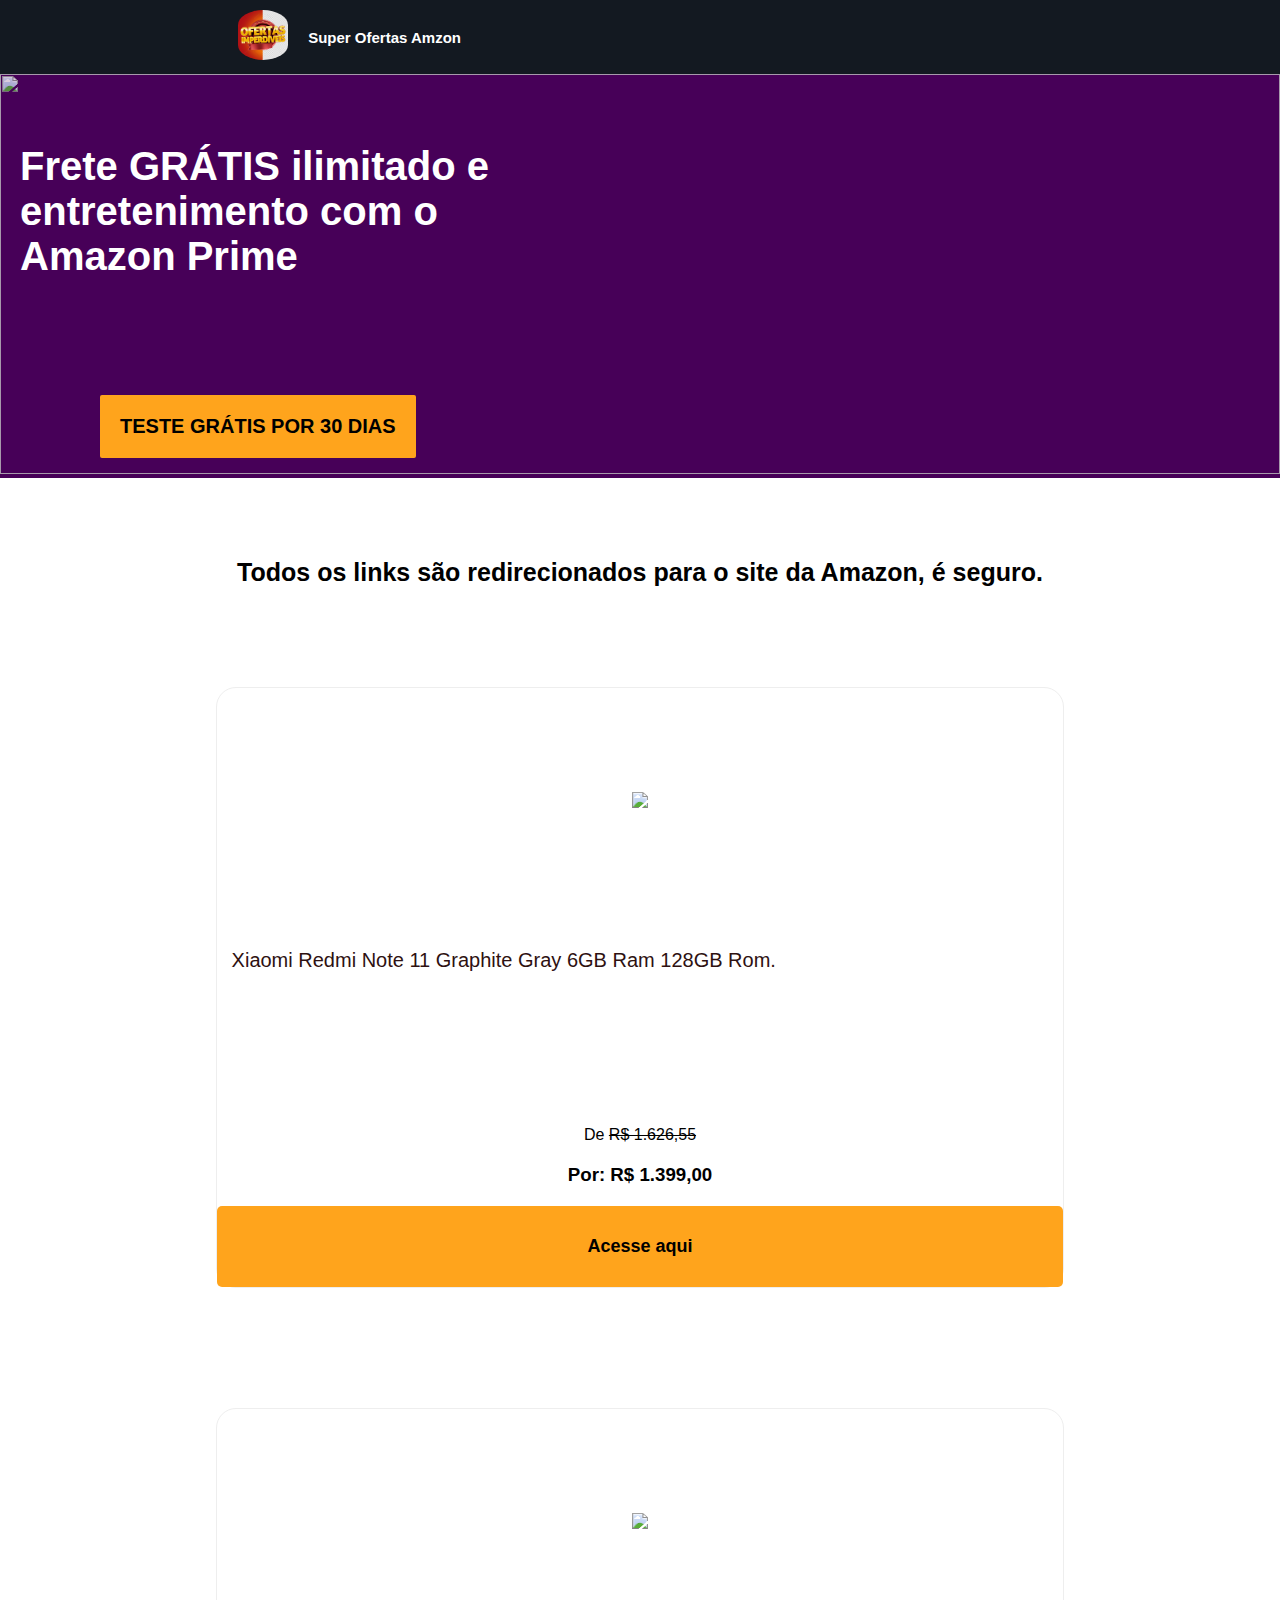
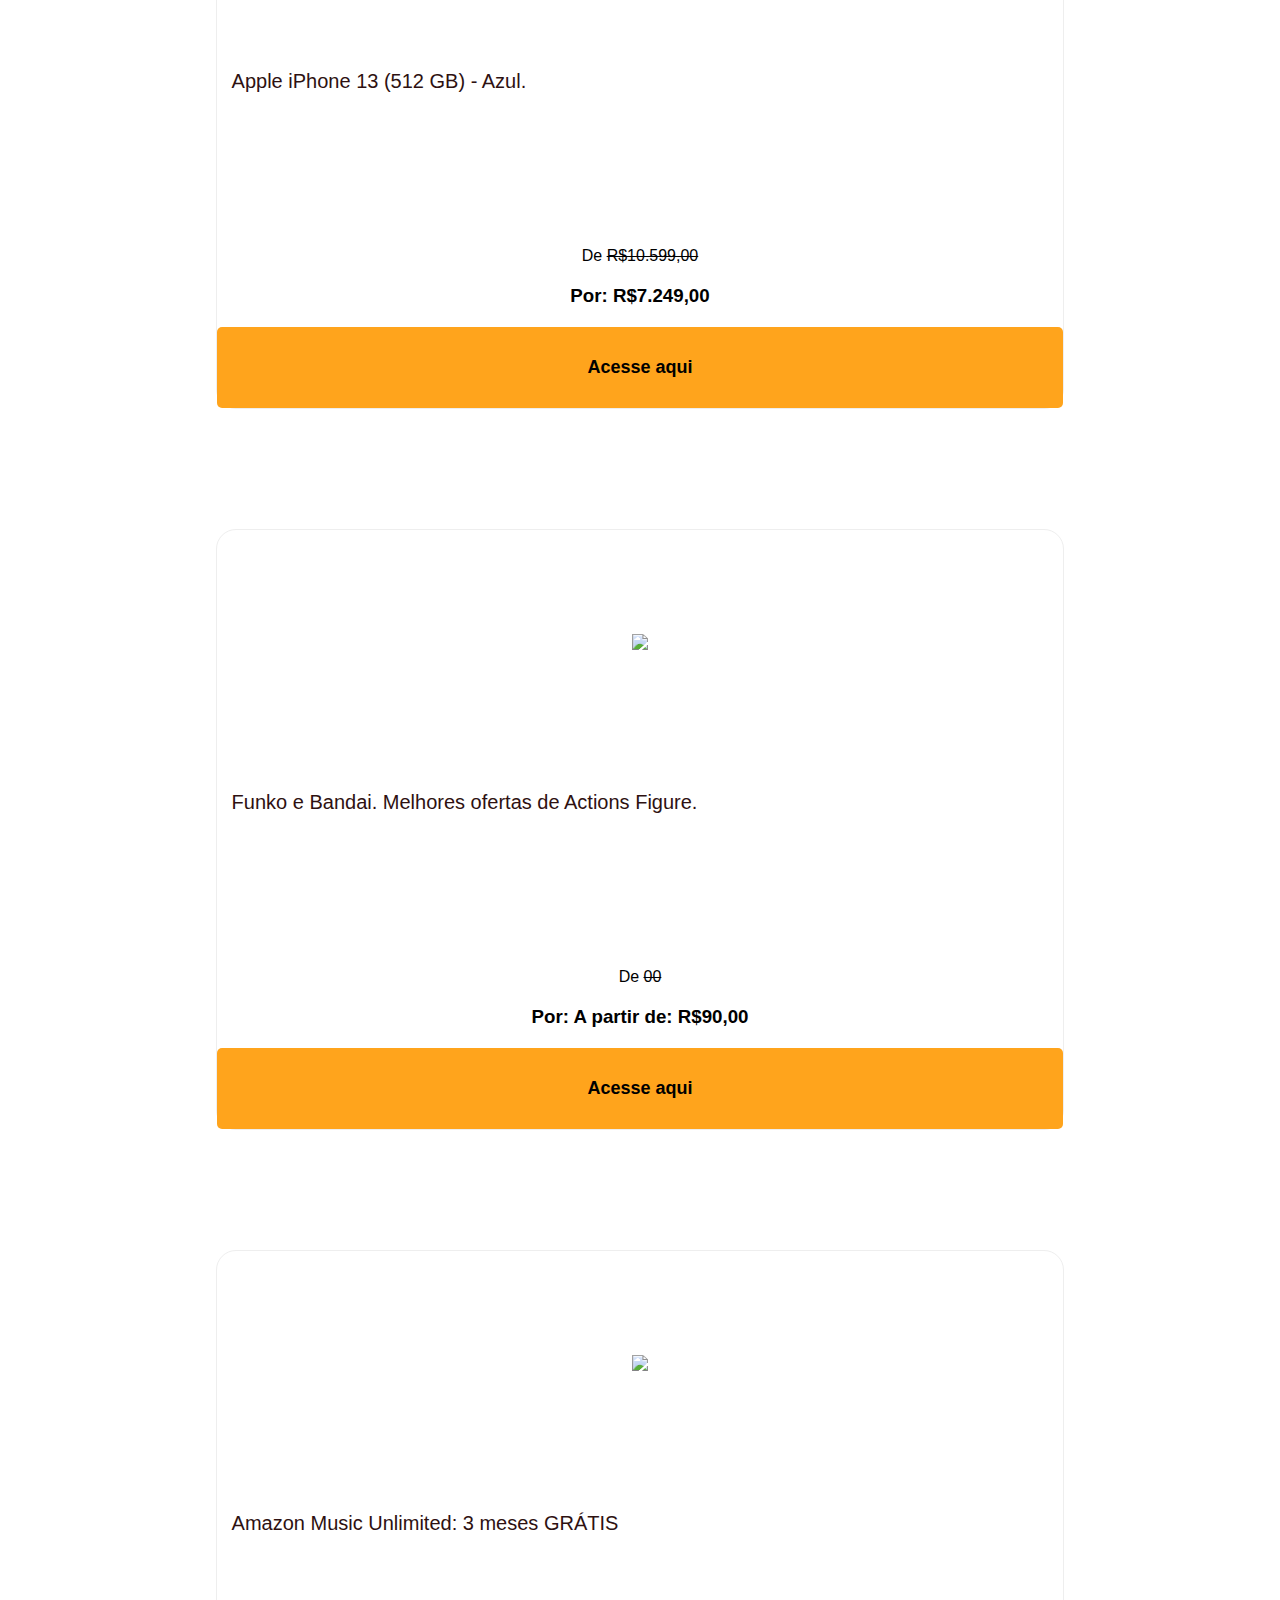
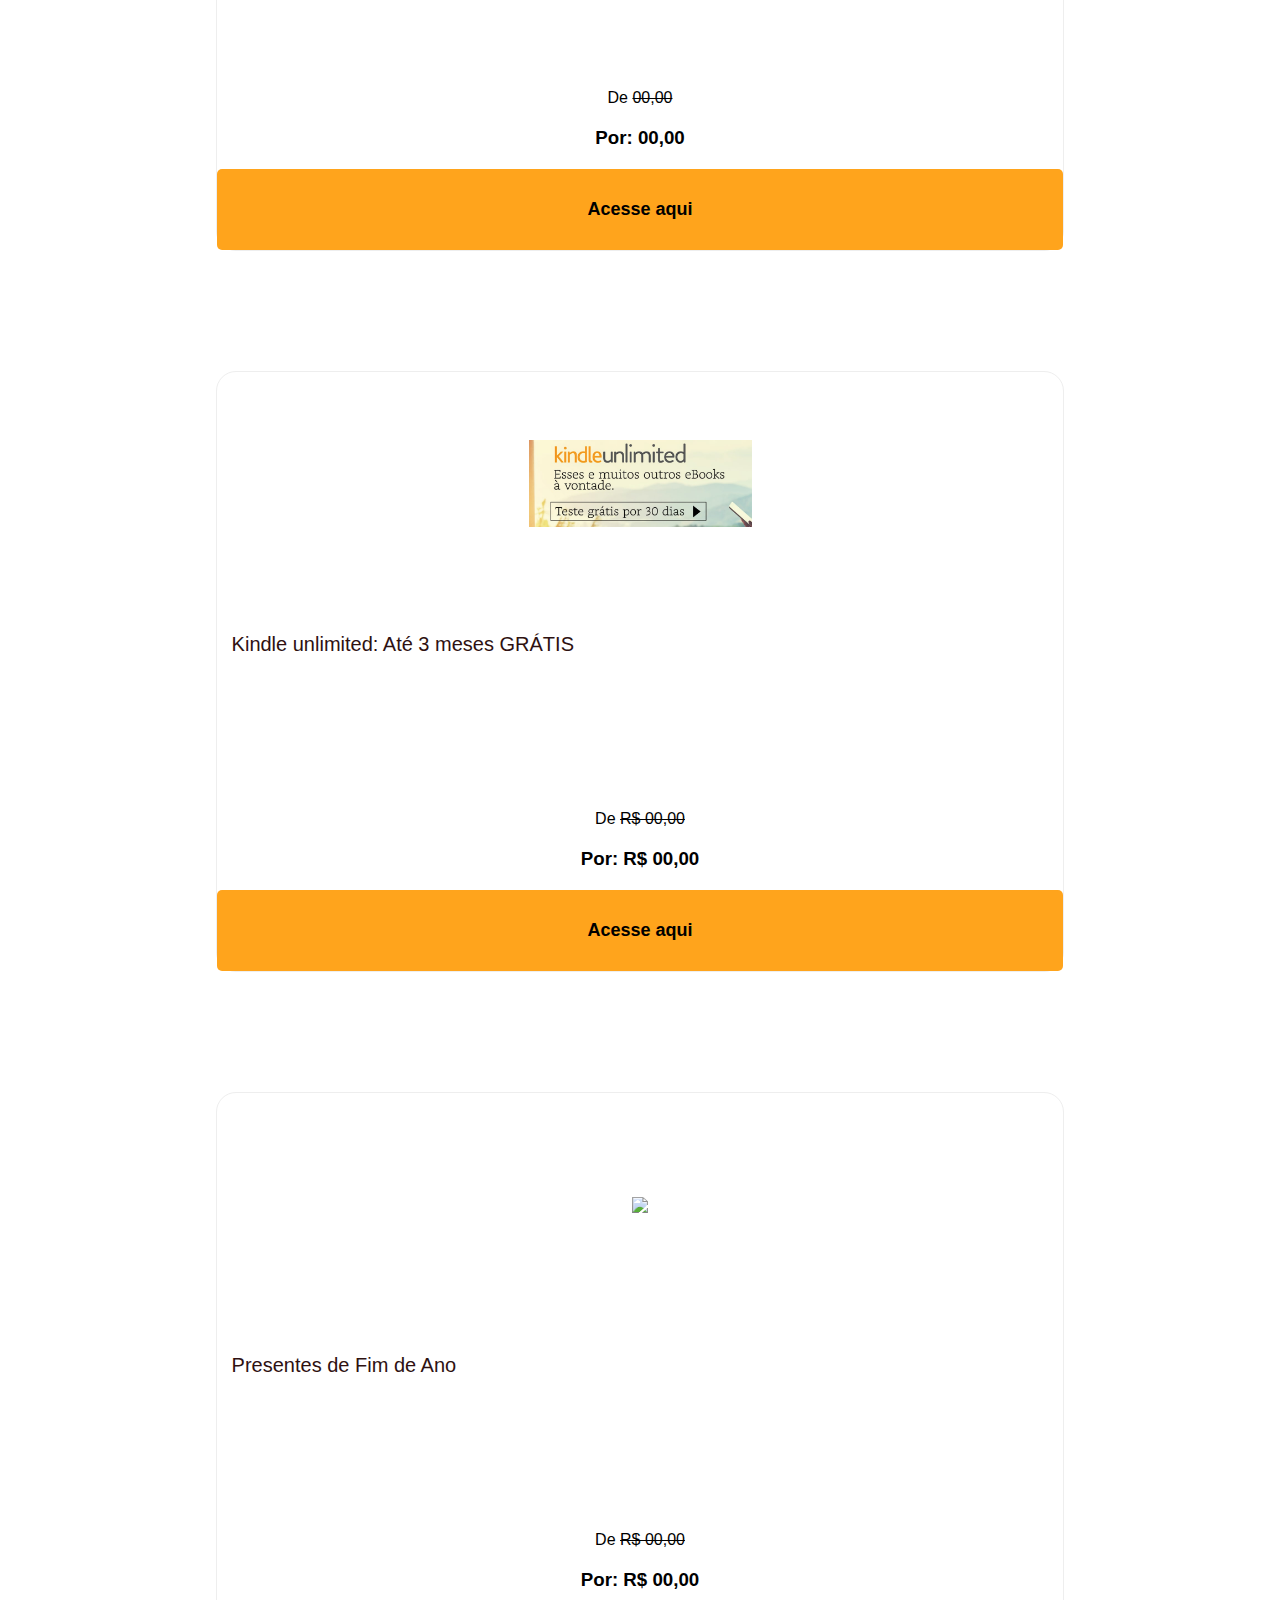
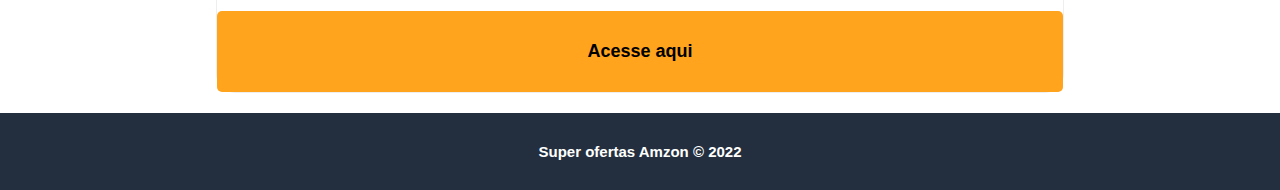
==== commit d15b18f5: "Update index.html" ====
--- a/index.html
+++ b/index.html
@@ -90,11 +90,11 @@
             },
             {
                 id: 5,
-                nome: 'Apple iPhone 13 (512 GB) - Azul',
-                img: 'https://m.media-amazon.com/images/I/41NJziOSFvL._AC_SX679_.jpg',
-                valorAntes: 'R$ 10.599,00',
-                valorAtual: 'R$ 7.249,00',
-                url: 'https://amzn.to/3isZkFk'
+                nome: 'Presentes de Fim de Ano',
+                img: 'https://m.media-amazon.com/images/I/41LkaoQlZYL._SY160_.jpg',
+                valorAntes: 'R$ 00,00',
+                valorAtual: 'R$ 00,00',
+                url: 'https://amzn.to/3XWwNrM'
             },
         ]
 
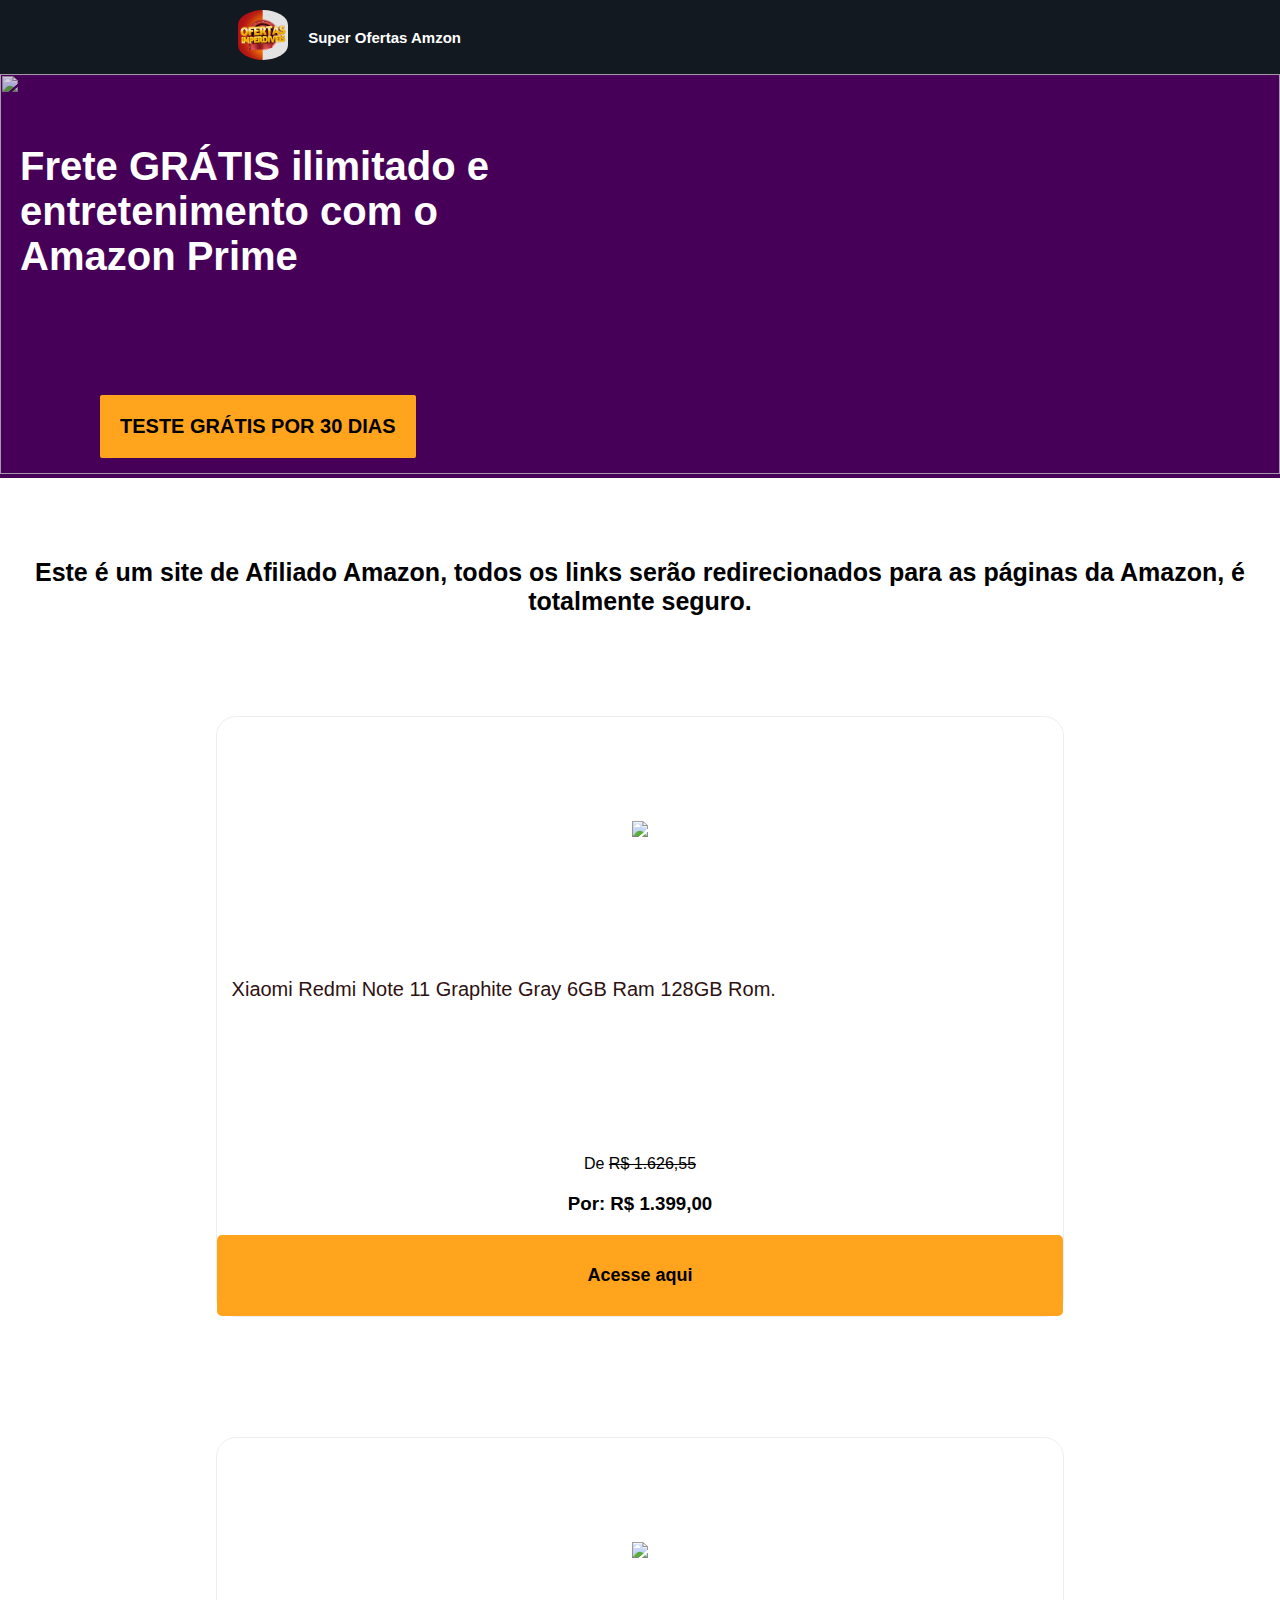
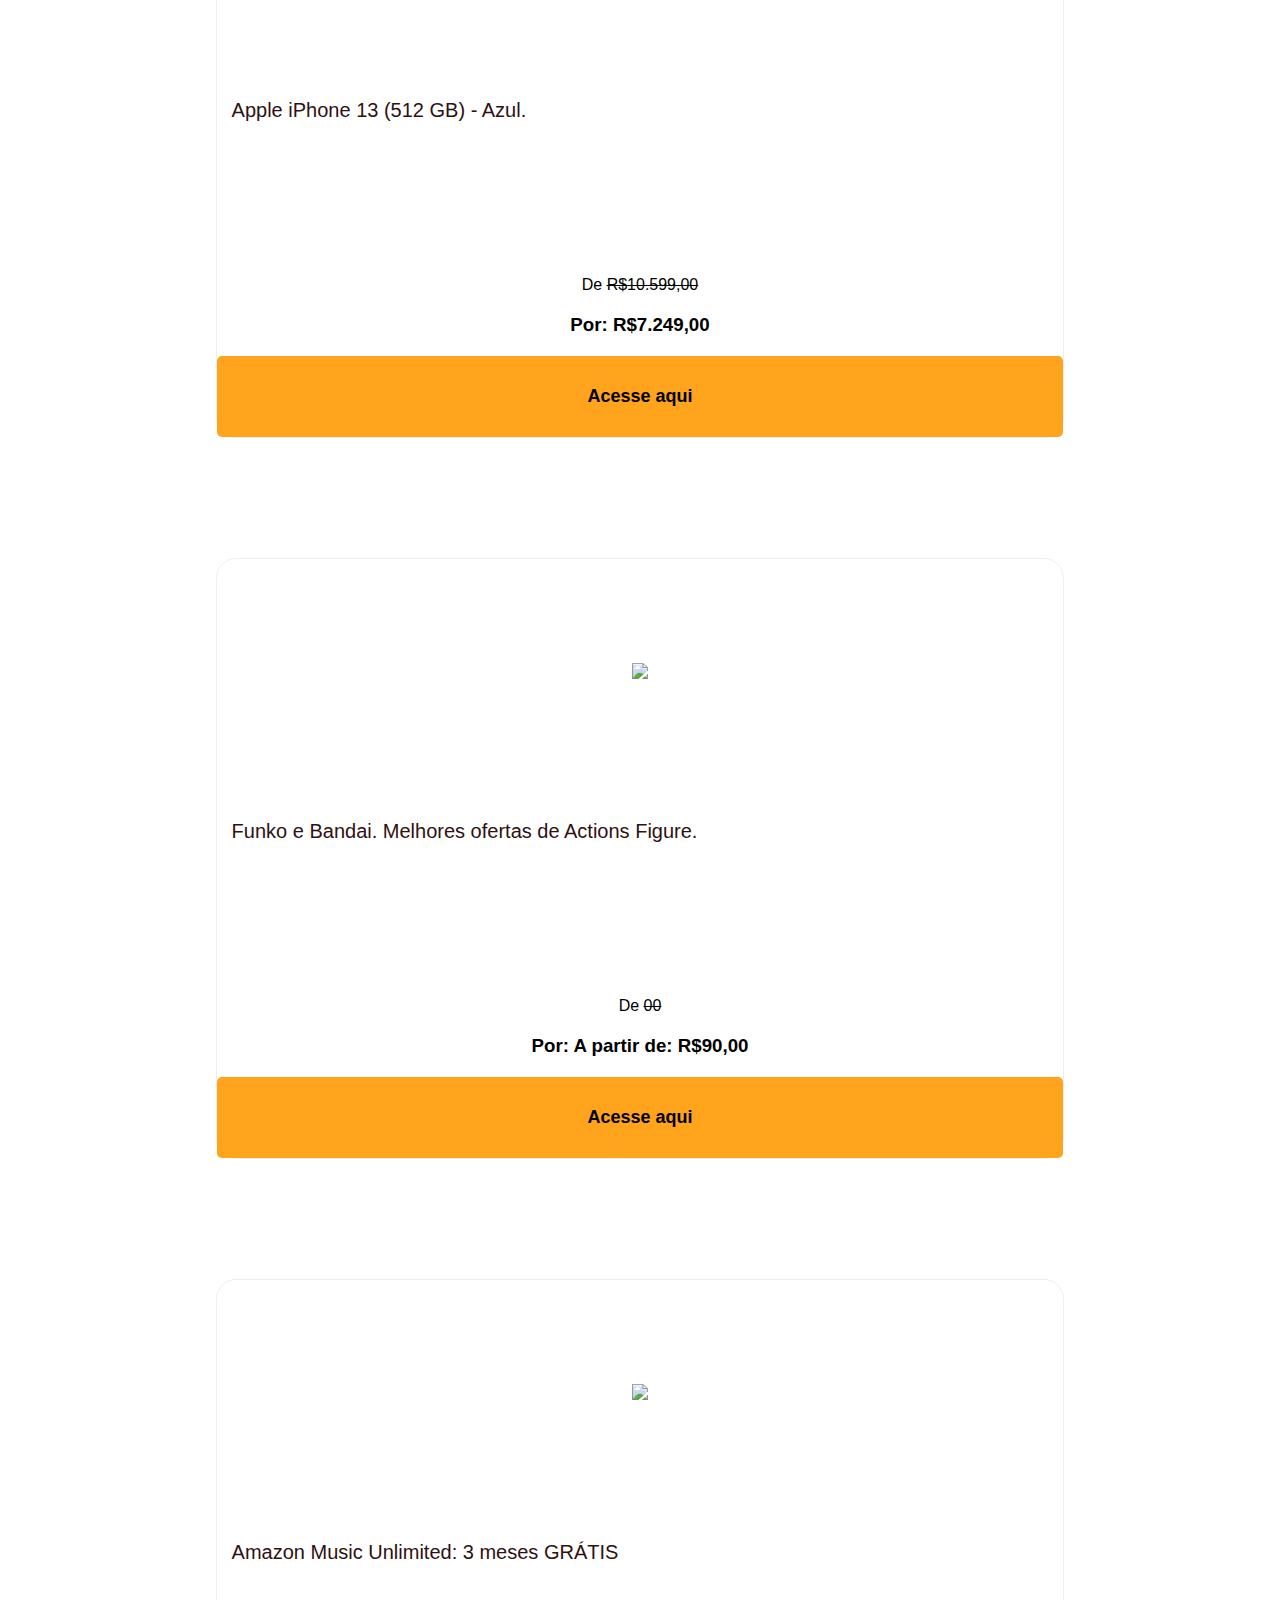
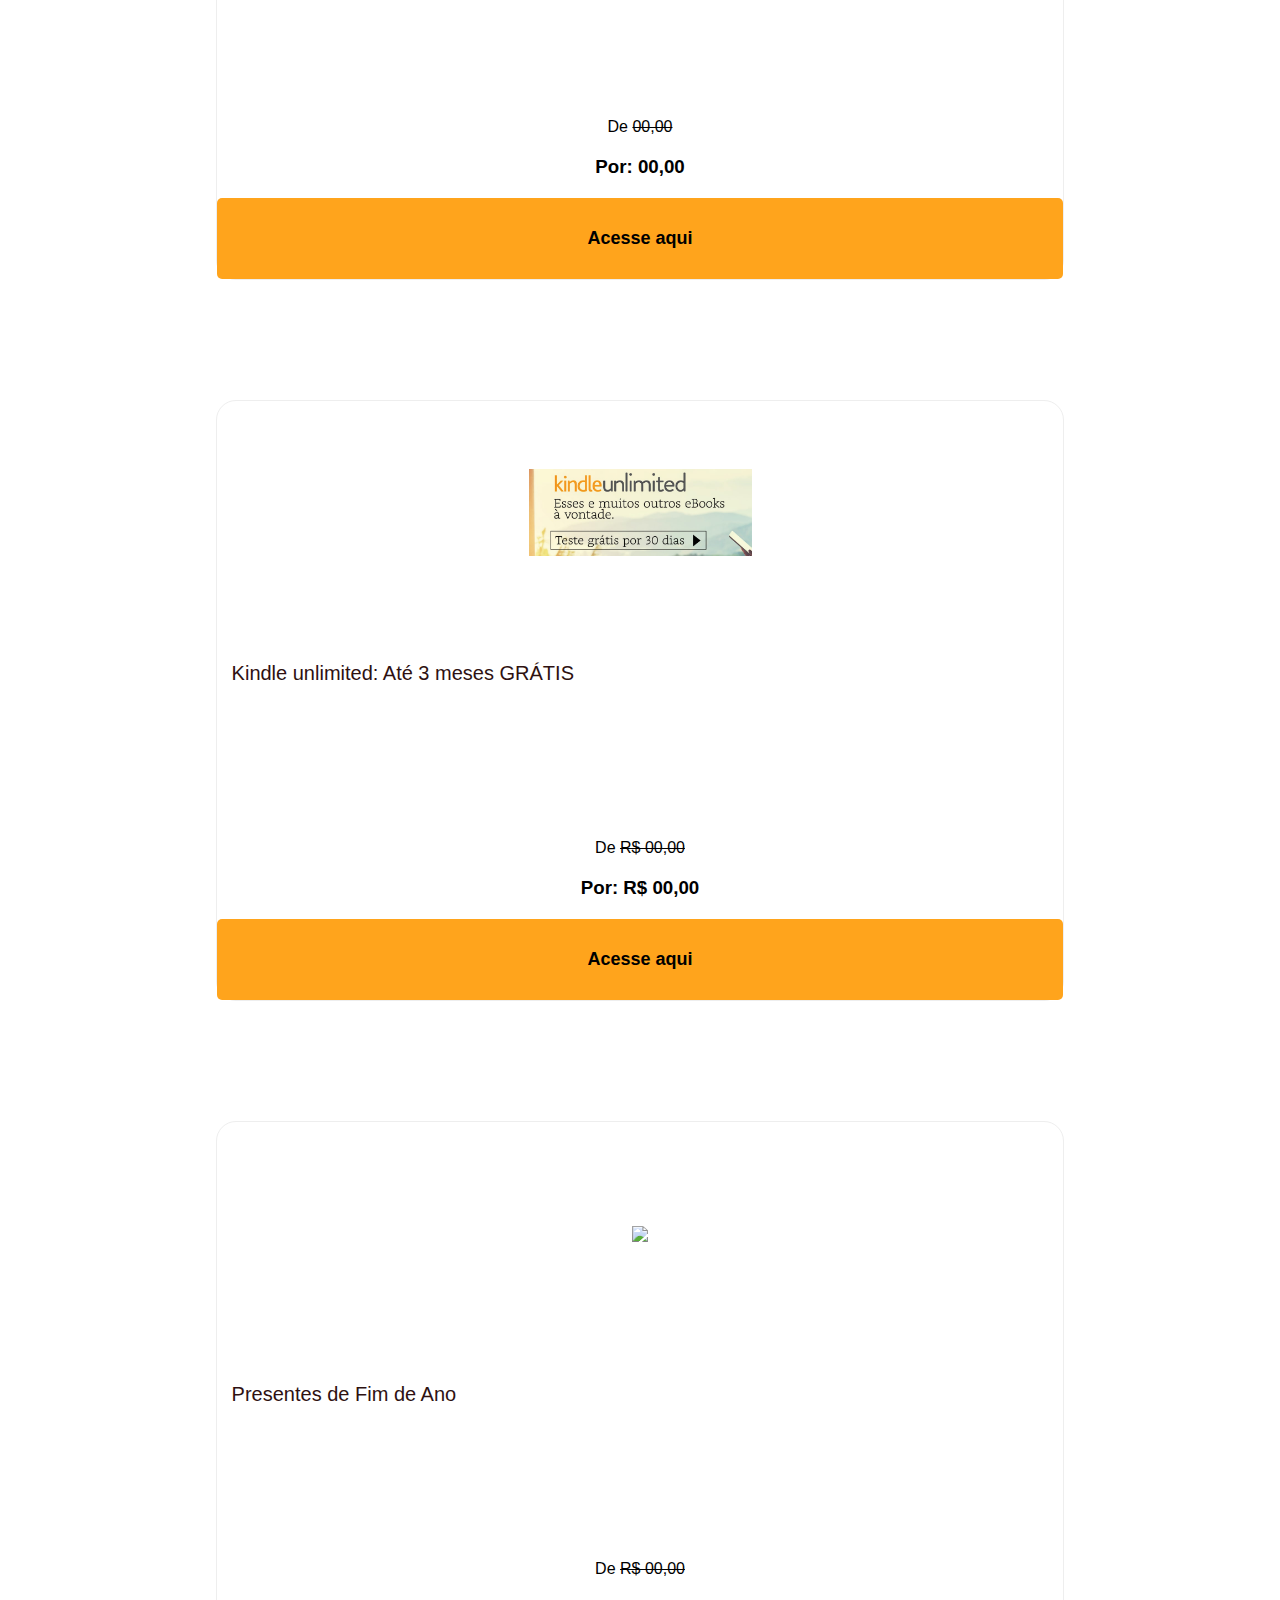
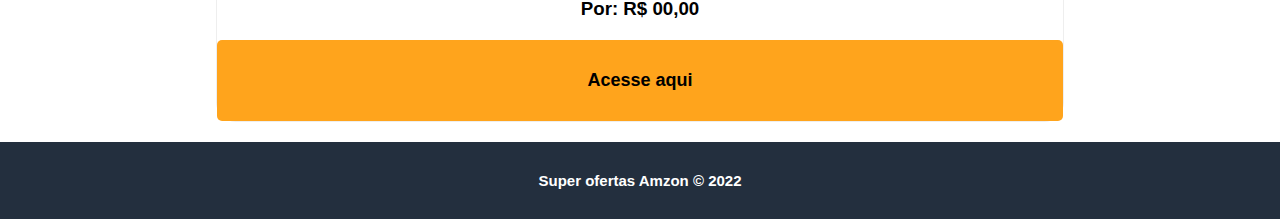
==== commit 06fa3ad1: "Update index.html" ====
--- a/index.html
+++ b/index.html
@@ -37,7 +37,7 @@
 
 
     <section class="catalogo">
-        <h3 class="promo">Todos os links são redirecionados para o site da Amazon, é seguro.</h3>
+        <h3 class="promo">Este é um site de Afiliado Amazon, todos os links serão redirecionados para as páginas da Amazon, é totalmente seguro.</h3>
         <div id="produtos">
             
         </div>
@@ -112,6 +112,7 @@
                     <h4 style= "margin-top: 100px; font-weight: 300; ">De <s>`+ val.valorAntes +`</s></h4>
                     <h3 style= "margin-top: 20px; margin-bottom: 20px">Por: `+val.valorAtual +`</h3>
                     <a class= "acesse-aqui" href="`+ val.url +`" target= _blank>Acesse aqui </a>
+                    
                 </div>
                 
                 `
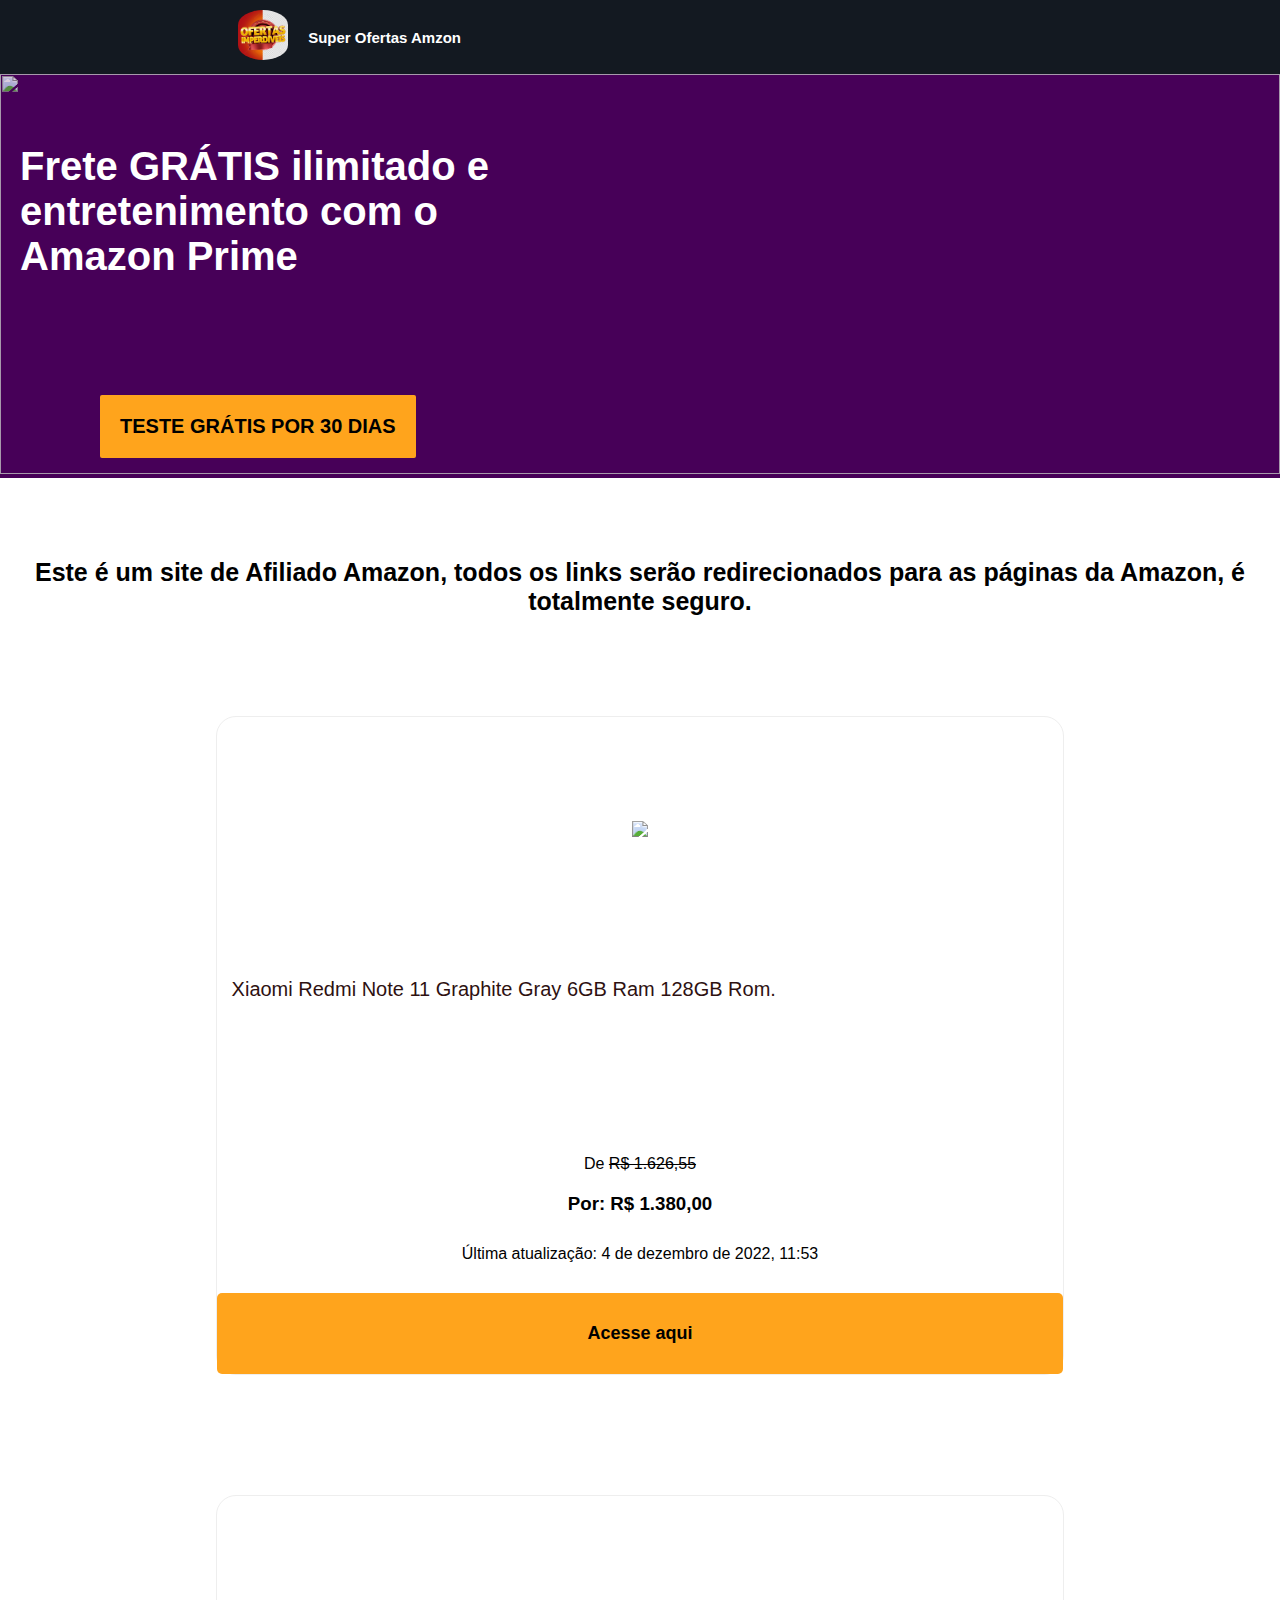
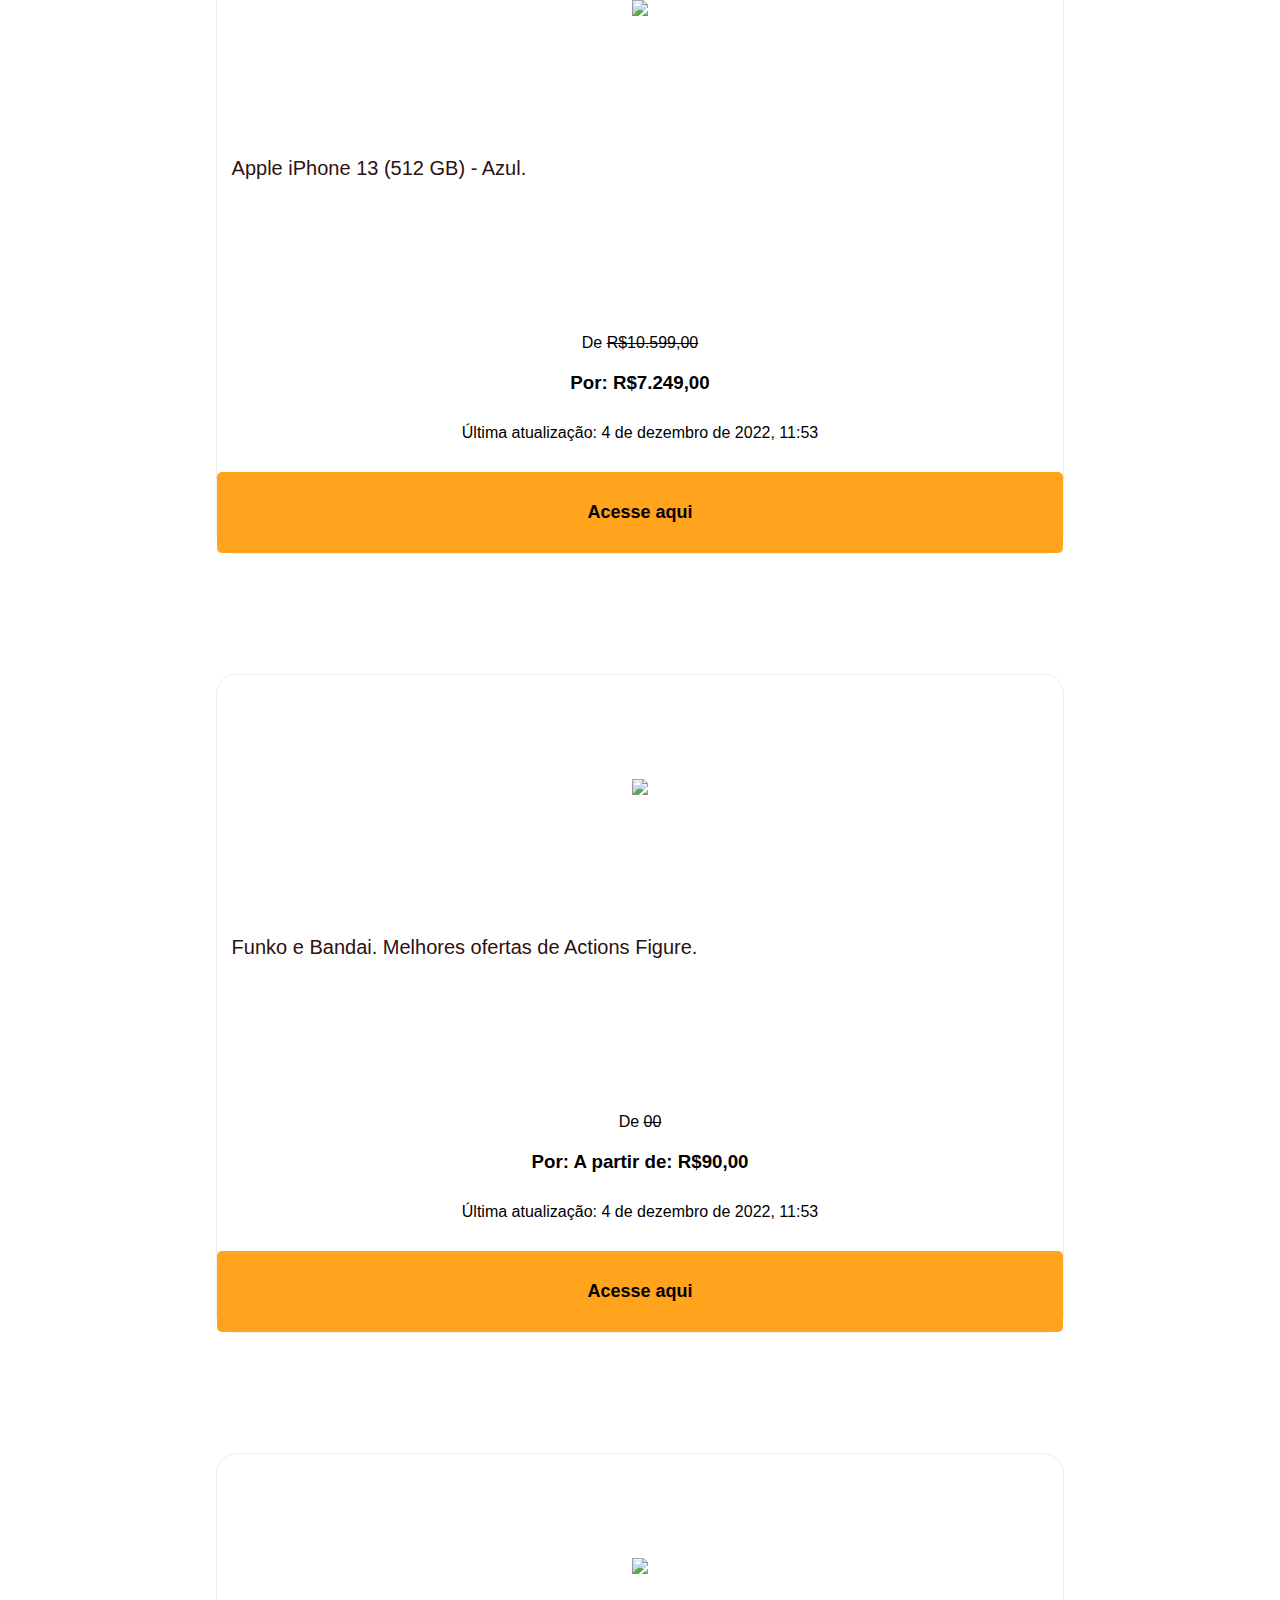
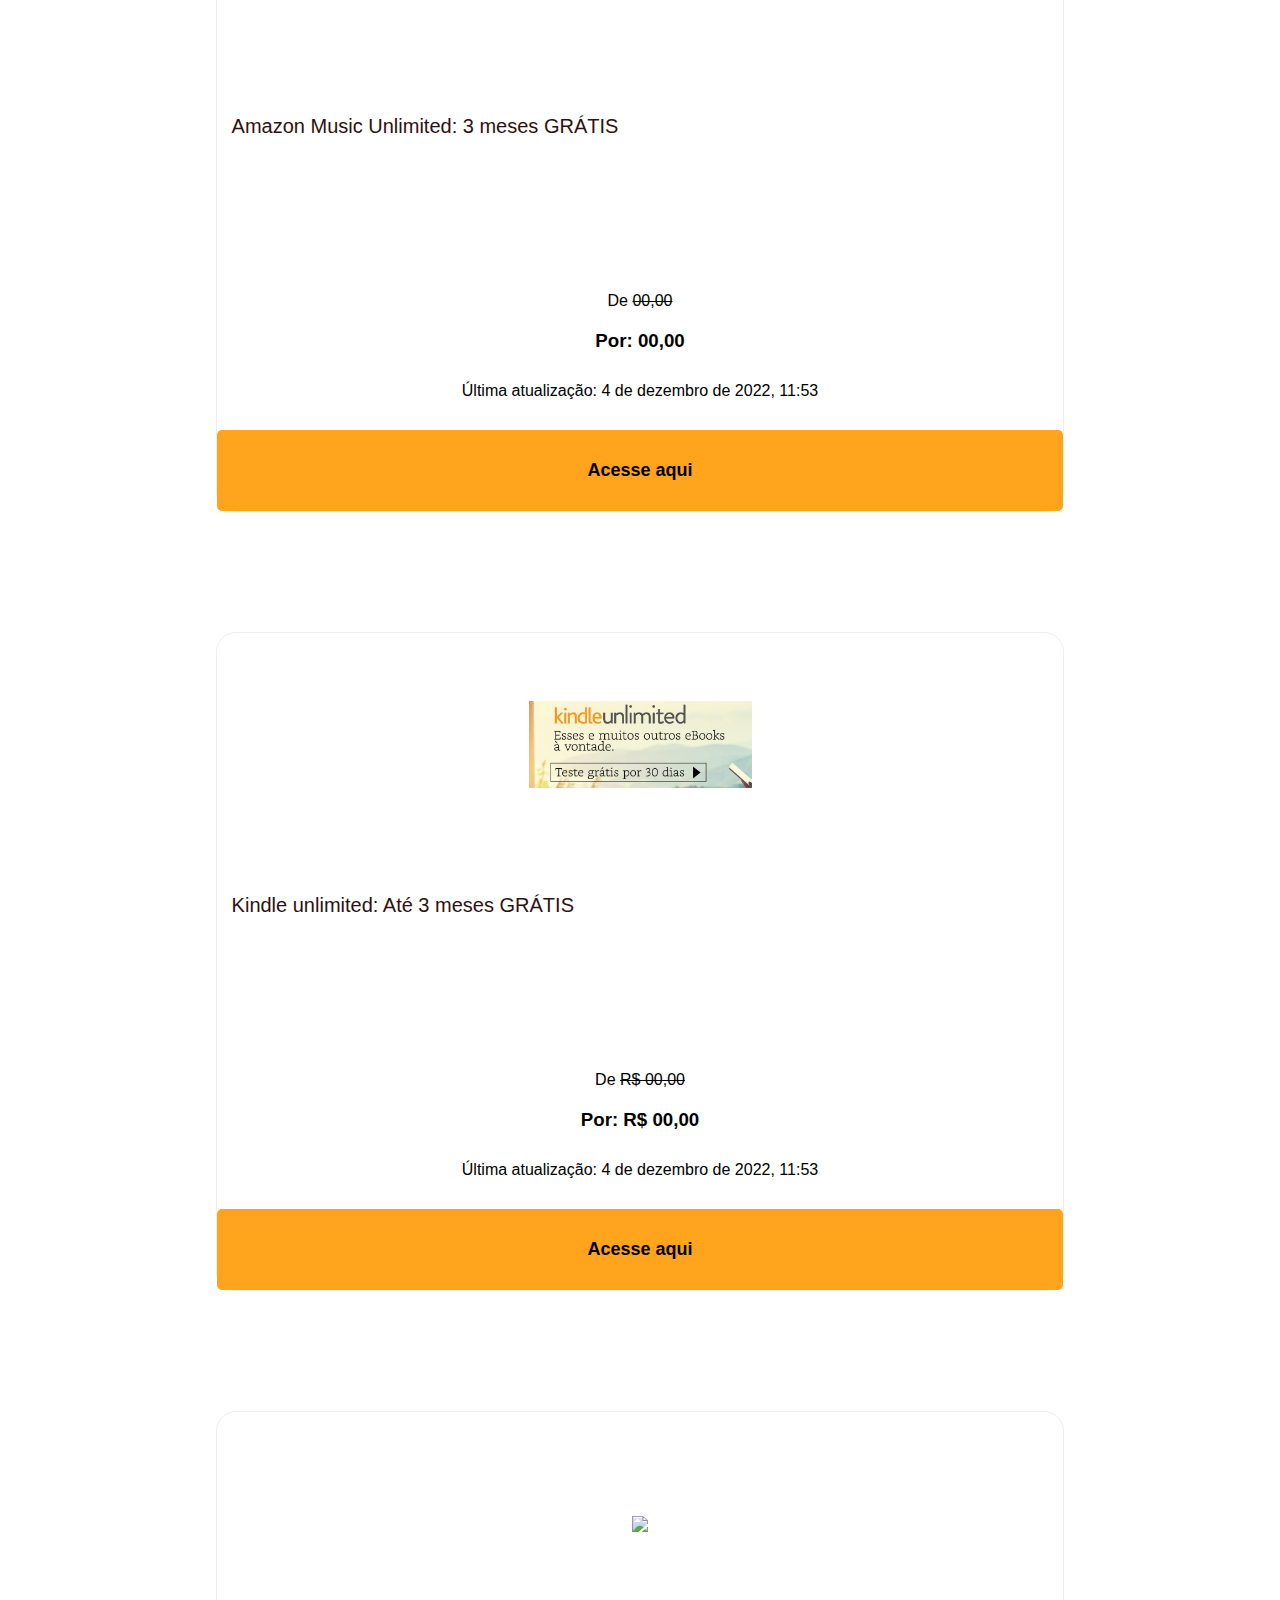
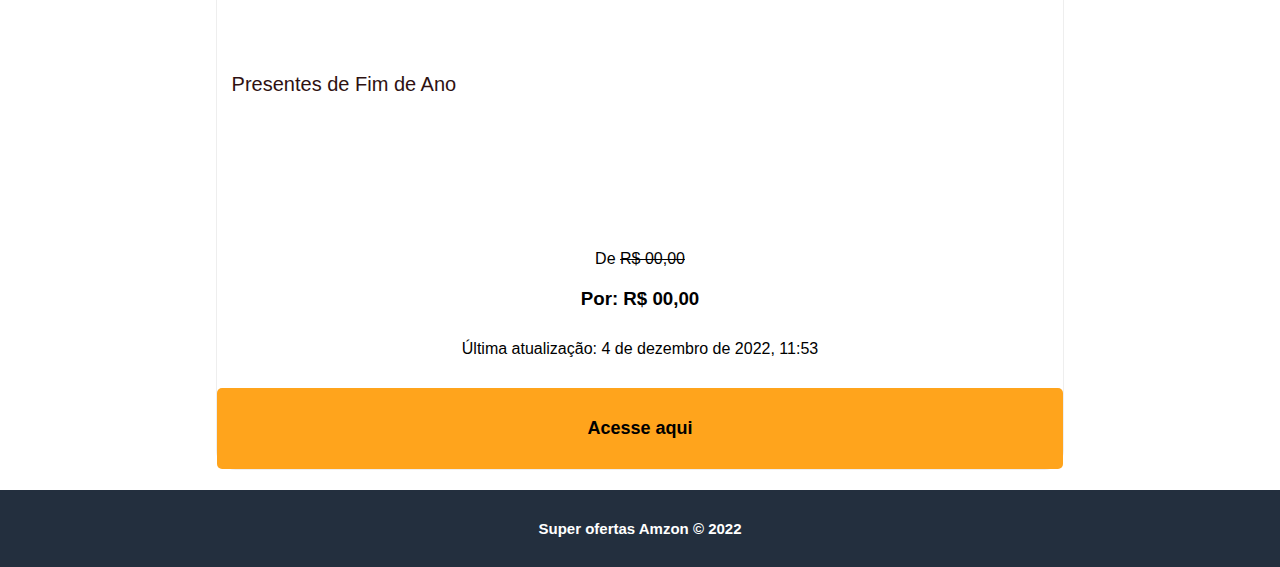
==== commit 8520382d: "Update index.html" ====
--- a/index.html
+++ b/index.html
@@ -52,7 +52,8 @@
                 nome: 'Xiaomi Redmi Note 11 Graphite Gray 6GB Ram 128GB Rom.',
                 img: 'https://m.media-amazon.com/images/I/51e3KdrHuCL._AC_SX679_.jpg',
                 valorAntes: 'R$ 1.626,55',
-                valorAtual: 'R$ 1.399,00',
+                valorAtual: 'R$ 1.380,00',
+                ultimaAtt: 'Última atualização: 4 de dezembro de 2022, 11:53',
                 url: 'https://amzn.to/3VL67sl'
             },
             {
@@ -61,6 +62,7 @@
                 img: 'https://m.media-amazon.com/images/I/41NJziOSFvL._AC_SX679_.jpg',
                 valorAntes: 'R$10.599,00 ',
                 valorAtual: 'R$7.249,00',
+                ultimaAtt: 'Última atualização: 4 de dezembro de 2022, 11:53',
                 url: 'https://amzn.to/3F7i9FU'
             },
             {
@@ -69,7 +71,8 @@
                 img: 'https://m.media-amazon.com/images/I/71WZxq-M4QS._AC_SX522_.jpg',
                 valorAntes: '00',
                 valorAtual: 'A partir de: R$90,00',
-                url: 'https://amzn.to/3B6YDIm'
+                ultimaAtt: 'Última atualização: 4 de dezembro de 2022, 11:53',
+                url: 'https://amzn.to/3XPYUJv'
             },
             {
                 id: 3,
@@ -77,6 +80,7 @@
                 img: 'https://m.media-amazon.com/images/G/32/AmazonMusic/2022/Marketing/HOLPromos/SWHOL_DMUX-7401/Associates/DV10_New/BR-PT_111022_HOL_SW_ACQ_ASC_1080x1080_CV14.jpg',
                 valorAntes: '00,00',
                 valorAtual: '00,00',
+                ultimaAtt: 'Última atualização: 4 de dezembro de 2022, 11:53',
                 url: 'https://amzn.to/3OV8eaM'
             },
             {
@@ -85,6 +89,7 @@
                 img: '/img/kindle.jpg',
                 valorAntes: 'R$ 00,00',
                 valorAtual: 'R$ 00,00',
+                ultimaAtt: 'Última atualização: 4 de dezembro de 2022, 11:53',
                 url: 'https://amzn.to/3XWwNrM'
                 
             },
@@ -94,6 +99,7 @@
                 img: 'https://m.media-amazon.com/images/I/41LkaoQlZYL._SY160_.jpg',
                 valorAntes: 'R$ 00,00',
                 valorAtual: 'R$ 00,00',
+                ultimaAtt: 'Última atualização: 4 de dezembro de 2022, 11:53',
                 url: 'https://amzn.to/3XWwNrM'
             },
         ]
@@ -111,6 +117,7 @@
                     <p class= "valNome">`+ val.nome + `</p>
                     <h4 style= "margin-top: 100px; font-weight: 300; ">De <s>`+ val.valorAntes +`</s></h4>
                     <h3 style= "margin-top: 20px; margin-bottom: 20px">Por: `+val.valorAtual +`</h3>
+                    <h4 style="font-weight: 300; margin-top: 30px; margin-bottom: 30px"> `+val.ultimaAtt +` </h4>
                     <a class= "acesse-aqui" href="`+ val.url +`" target= _blank>Acesse aqui </a>
                     
                 </div>
